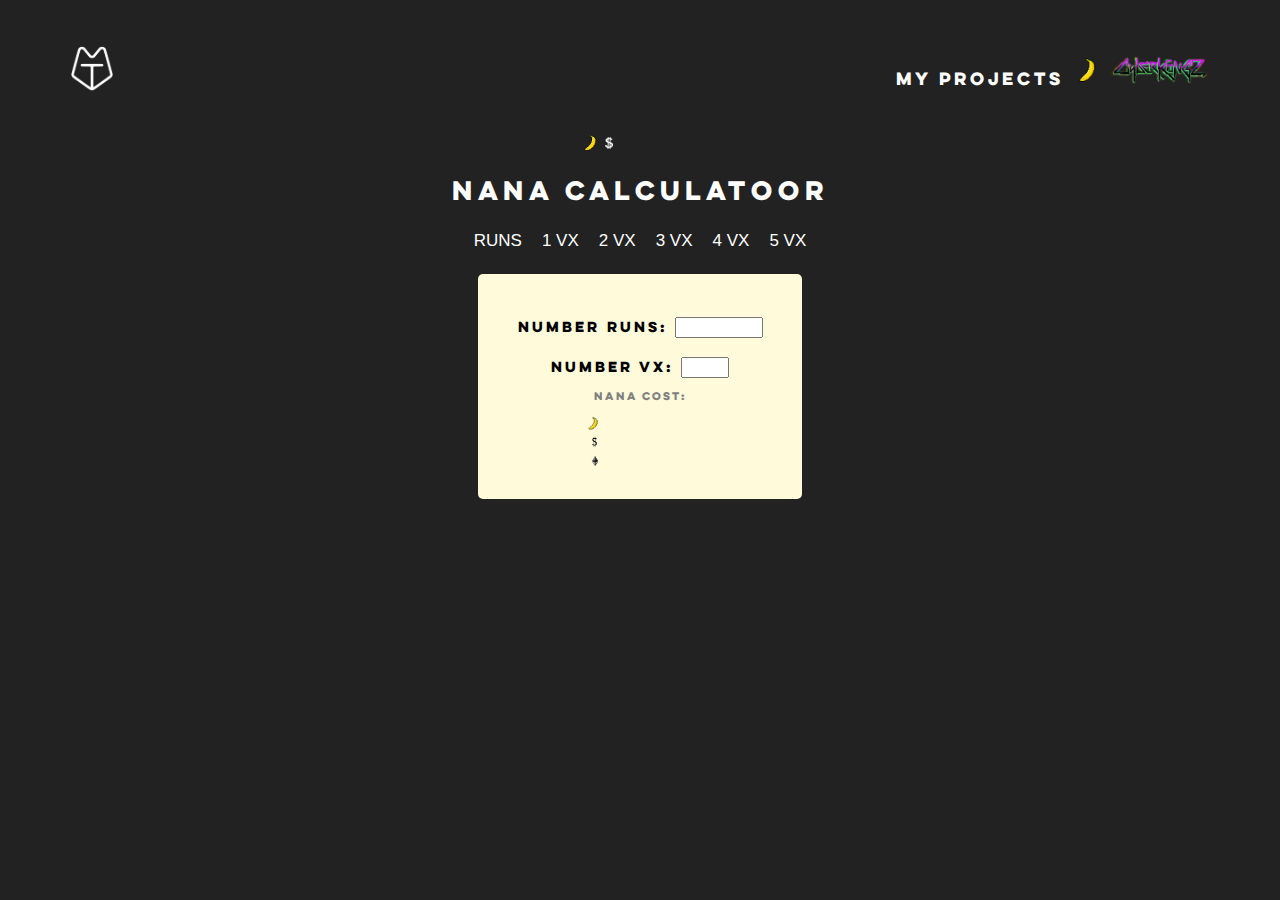
==== index.html @ 8591672b "added myprojects to navbar." ====
<!DOCTYPE html>
<html>

    <head>
        <meta charset="UTF-8">
        <meta http-equiv="X-UA-Compatible" content="IE=edge">
        <meta name="viewport" content="width=device-width, initial-scale=1.0">
        <title>Nana Calc</title>
        <link rel="icon" type="image/icon type" href="calc-images/mt-logo-blk.png">
        <link rel="stylesheet" type="text/css" href="nana-calc.css">
        <script src="script.js" defer></script>
    </head>

    <body class="nanaBody" onload="nanaPrice()">

        <nav class="navbar">
            <a href="http://www.mytxns.com" target="_blank"><img class="navLogo" src="calc-images/mt-logo-white.png" alt="MyTxns"></a>
            <a href="#" class="toggle-button">
                <span class="bar"></span>
                <span class="bar"></span>
                <span class="bar"></span>
            </a>
            <div class="navbar-links">
                <a class="navProjLink" href="http://www.mytxns.com" target="_blank">My Projects</a>
                <a href="https://www.cyberkongz.com/banana" target="_blank"><img class="nanaLogo" src="calc-images/animeBanana.gif" alt="Cyberkongz Banana"></a>
                <a href="https://www.cyberkongz.com/jungle-adventure" target="_blank"><img class="ckLogo" src="calc-images/cklogo.png" alt="Cyberkongz"></a>
            </div>
        </nav>
        <br><br>
        <br><br><br> 

        <div class="priceDiv">
        <img class="nanaPriceLogo" src="calc-images/ck-nana.png" alt="banana">
        <!-- <p class="dollarSymbolWhite">$</p> -->
        <img class="dollarSymbolWhite" src="calc-images/dollar_symbol_white.png" alt="usd">
        <input class="nanaPriceField" type="number" name="banana_price" id="banana_price" readonly="readonly" />
        </div>

        <h2 style="text-align: center;">NANA CALCULATOOR</h2>

    <div class="tabsDiv">
        <button class="tablink" onclick="openPage('pg0runs', this)" id="defaultOpen">RUNS</button>
        <button class="tablink" onclick="openPage('pg1vx', this)">1 VX</button>
        <button class="tablink" onclick="openPage('pg2vx', this)">2 VX</button>
        <button class="tablink" onclick="openPage('pg3vx', this)">3 VX</button>
        <button class="tablink" onclick="openPage('pg4vx', this)">4 VX</button>
        <button class="tablink" onclick="openPage('pg5vx', this)">5 VX</button>
    </div>

    <!-- Cost By Runs pg -->
<div id="pg0runs" class="tabcontent">
    <fieldset class="field_one">
        <form>
            <div class="one_lvl1">
                <label for="byRunNum">Number Runs:</label>
            <input onchange="ByRuns()" type="number" id="byRunNum" name="byRun" min="1" max="999999">
            </div>
            <br>
            <div class="one_lvl2">
                <label for="byRunVx">Number VX:</label>
                <input onchange="ByRuns()" type="number" id="byRunVx" name="byRun" min="1" max="5">
            </div>
                <p>Nana Cost: </p>

                <img class="nanaByRunCost" src="calc-images/ck-nana.png" alt="banana">
                <input class="priceField" type="number" name="byRun_nana_price" id="byRun_nana_price" readonly="readonly" />
                <br>
                <img class="usdLogo" src="calc-images/usd_logo.png" alt="usd">
                <input class="priceField" type="number" name="usd_price" id="byRun_usd_price" readonly="readonly" />
                <br>
                <img class="ethLogo" src="calc-images/eth_logo.png" alt="eth">
                <input class="priceField" type="number" name="eth_price" id="byRun_eth_price" readonly="readonly" />
                <br><br>
            </div>
        </form>
    </fieldset>
</div>
   
   <!-- 1 VX pg -->
    <div id="pg1vx" class="tabcontent">
        <fieldset class="field_one">
            <form>
                <div class="one_lvl1">
                    <label for="one_lvl_1">CURRENT LVL:</label>
                        <select onchange="singleVx()" type="number" id="one_lvl_1" name="one_lvl" min="1" max="19" required>
                            <option label="1" value="1"></option>
                            <option label="2" value="2"></option>
                            <option label="3" value="3"></option>
                            <option label="4" value="4"></option>
                            <option label="5" value="5"></option>
                            <option label="6" value="6"></option>
                            <option label="7" value="7"></option>
                            <option label="8" value="8"></option>
                            <option label="9" value="9"></option>
                            <option label="10" value="10"></option>
                            <option label="11" value="11"></option>
                            <option label="12" value="12"></option>
                            <option label="13" value="13"></option>
                            <option label="14" value="14"></option>
                            <option label="15" value="15"></option>
                            <option label="16" value="16"></option>
                            <option label="17" value="17"></option>
                            <option label="18" value="18"></option>
                            <option label="19" value="19"></option>
                        </select>
                </div>
                <br>
                <div class="one_lvl2">
                    <label for="one_lvl_2">NEXT LVL:</label>
                        <select onchange="singleVx()" type="number" id="one_lvl_2" name="one_lvl" min="2" max="20" required>
                            <option label="2" value="2"></option>
                            <option label="3" value="3"></option>
                            <option label="4" value="4"></option>
                            <option label="5" value="5"></option>
                            <option label="6" value="6"></option>
                            <option label="7" value="7"></option>
                            <option label="8" value="8"></option>
                            <option label="9" value="9"></option>
                            <option label="10" value="10"></option>
                            <option label="11" value="11"></option>
                            <option label="12" value="12"></option>
                            <option label="13" value="13"></option>
                            <option label="14" value="14"></option>
                            <option label="15" value="15"></option>
                            <option label="16" value="16"></option>
                            <option label="17" value="17"></option>
                            <option label="18" value="18"></option>
                            <option label="19" value="19"></option>
                            <option label="20" value="20"></option>
                        </select>
                </div>
                
                <div class="totalsDiv">
                    <p>ttl req to lvl up:</p>
                    RUNS: <input class="resultField1" type="number" name="single_ttl_runs" id="single_ttl_runs" readonly="readonly"/>
                    <br><br>
                    NANAS: <input class="resultField2" type="number" name="single_ttl_nanas" id="single_ttl_nanas" readonly="readonly"/>
                    <br><br>
                    KONGIUM: <input class="resultField3" type="number" name="single_ttl_kg" id="single_ttl_kg" readonly="readonly"/>
                    <br><br>
                    <p>Nana Cost: </p>
                    <img class="usdLogo" src="calc-images/usd_logo.png" alt="usd">
                    <input class="priceField" type="number" name="usd_price" id="single_usd_price" readonly="readonly" />
                    
                    <img class="ethLogo" src="calc-images/eth_logo.png" alt="eth">
                    <input class="priceField" type="number" name="eth_price" id="single_eth_price" readonly="readonly" />
                    <br><br>
                    <p>Collected from Runs: </p>
                    AVG KG: <input class="resultField4" type="number" name="single_kg_collect" id="single_kg_collect" readonly="readonly" />
                </div>
            </form>
        </fieldset>
        </div>

        <!-- 2 VX page -->
        <div id="pg2vx" class="tabcontent">
            <fieldset class="field_two">
                <form>
                    <div class="two_vx1">
                        <label for="two_1lvl1">VX 1:</label>
                        <select class="teamSelect" onchange="twoVx()" type="number" id="two_1lvl1" name="two_lvl" min="1" max="19" required>
                            <option label="1" value="1"></option>
                            <option label="2" value="2"></option>
                            <option label="3" value="3"></option>
                            <option label="4" value="4"></option>
                            <option label="5" value="5"></option>
                            <option label="6" value="6"></option>
                            <option label="7" value="7"></option>
                            <option label="8" value="8"></option>
                            <option label="9" value="9"></option>
                            <option label="10" value="10"></option>
                            <option label="11" value="11"></option>
                            <option label="12" value="12"></option>
                            <option label="13" value="13"></option>
                            <option label="14" value="14"></option>
                            <option label="15" value="15"></option>
                            <option label="16" value="16"></option>
                            <option label="17" value="17"></option>
                            <option label="18" value="18"></option>
                            <option label="19" value="19"></option>
                            <option label="20" value="20"></option>
                        </select>
                        <select class="teamSelect" onchange="twoVx()" type="number" id="two_1lvl2" name="two_lvl" min="2" max="20" required>
                            <option label="1" value="1"></option>
                            <option label="2" value="2"></option>
                            <option label="3" value="3"></option>
                            <option label="4" value="4"></option>
                            <option label="5" value="5"></option>
                            <option label="6" value="6"></option>
                            <option label="7" value="7"></option>
                            <option label="8" value="8"></option>
                            <option label="9" value="9"></option>
                            <option label="10" value="10"></option>
                            <option label="11" value="11"></option>
                            <option label="12" value="12"></option>
                            <option label="13" value="13"></option>
                            <option label="14" value="14"></option>
                            <option label="15" value="15"></option>
                            <option label="16" value="16"></option>
                            <option label="17" value="17"></option>
                            <option label="18" value="18"></option>
                            <option label="19" value="19"></option>
                            <option label="20" value="20"></option>
                        </select>
                    </div>
                    <div class="two_vx2">
                        <label for="two_2lvl1">VX 2:</label>
                        <select class="teamSelect" onchange="twoVx()" type="number" id="two_2lvl1" name="two_lvl" min="1" max="20" required>
                            <option label="1" value="1"></option>
                            <option label="2" value="2"></option>
                            <option label="3" value="3"></option>
                            <option label="4" value="4"></option>
                            <option label="5" value="5"></option>
                            <option label="6" value="6"></option>
                            <option label="7" value="7"></option>
                            <option label="8" value="8"></option>
                            <option label="9" value="9"></option>
                            <option label="10" value="10"></option>
                            <option label="11" value="11"></option>
                            <option label="12" value="12"></option>
                            <option label="13" value="13"></option>
                            <option label="14" value="14"></option>
                            <option label="15" value="15"></option>
                            <option label="16" value="16"></option>
                            <option label="17" value="17"></option>
                            <option label="18" value="18"></option>
                            <option label="19" value="19"></option>
                            <option label="20" value="20"></option>
                        </select>
                        <select class="teamSelect" onchange="twoVx()" type="number" id="two_2lvl2" name="two_lvl" min="1" max="20" required>
                            <option label="1" value="1"></option>
                            <option label="2" value="2"></option>
                            <option label="3" value="3"></option>
                            <option label="4" value="4"></option>
                            <option label="5" value="5"></option>
                            <option label="6" value="6"></option>
                            <option label="7" value="7"></option>
                            <option label="8" value="8"></option>
                            <option label="9" value="9"></option>
                            <option label="10" value="10"></option>
                            <option label="11" value="11"></option>
                            <option label="12" value="12"></option>
                            <option label="13" value="13"></option>
                            <option label="14" value="14"></option>
                            <option label="15" value="15"></option>
                            <option label="16" value="16"></option>
                            <option label="17" value="17"></option>
                            <option label="18" value="18"></option>
                            <option label="19" value="19"></option>
                            <option label="20" value="20"></option>
                        </select>
                    </div>
                    <br>
                    <div class="totalsDiv">
                        <p>ttl req to lvl up:</p>
                        RUNS: <input class="resultField1" type="number" name="two_ttl_runs" id="two_ttl_runs" readonly="readonly" />
                        <br><br>
                        NANAS: <input class="resultField2" type="number" name="two_ttl_nanas" id="two_ttl_nanas" readonly="readonly" />
                        <br><br>
                        KONGIUM: <input class="resultField3" type="number" name="two_ttl_kg" id="two_ttl_kg" readonly="readonly" />
                        <br><br>
                        <p>Nana Cost: </p>
                        <img class="usdLogo" src="calc-images/usd_logo.png" alt="usd">
                        <input class="priceField" type="number" name="two_usd_price" id="two_usd_price" readonly="readonly" />
                        <img class="ethLogo" src="calc-images/eth_logo.png" alt="eth">
                        <input class="priceField" type="number" name="two_eth_price" id="two_eth_price" readonly="readonly" />
                        <br><br>
                        <p>Collected from Runs: </p>
                        AVG KG: <input class="resultField4" type="number" name="two_kg_collect" id="two_kg_collect" readonly="readonly" />
                    </div>
                </form>
            </fieldset>
        </div>

        <!-- 3 VX page -->
        <div id="pg3vx" class="tabcontent">
            <fieldset class="field_three">
                <form>
                    <div class="three_vx1">
                        <label for="three_1lvl1">VX 1:</label>
                        <select class="teamSelect" onchange="threeVx()" type="number" id="three_1lvl1" name="three_lvl" min="1" max="20" required>
                            <option label="1" value="1"></option>
                            <option label="2" value="2"></option>
                            <option label="3" value="3"></option>
                            <option label="4" value="4"></option>
                            <option label="5" value="5"></option>
                            <option label="6" value="6"></option>
                            <option label="7" value="7"></option>
                            <option label="8" value="8"></option>
                            <option label="9" value="9"></option>
                            <option label="10" value="10"></option>
                            <option label="11" value="11"></option>
                            <option label="12" value="12"></option>
                            <option label="13" value="13"></option>
                            <option label="14" value="14"></option>
                            <option label="15" value="15"></option>
                            <option label="16" value="16"></option>
                            <option label="17" value="17"></option>
                            <option label="18" value="18"></option>
                            <option label="19" value="19"></option>
                            <option label="20" value="20"></option>
                        </select>
                        <select class="teamSelect" onchange="threeVx()" type="number" id="three_1lvl2" name="three_lvl" min="1" max="20" required>
                            <option label="1" value="1"></option>
                            <option label="2" value="2"></option>
                            <option label="3" value="3"></option>
                            <option label="4" value="4"></option>
                            <option label="5" value="5"></option>
                            <option label="6" value="6"></option>
                            <option label="7" value="7"></option>
                            <option label="8" value="8"></option>
                            <option label="9" value="9"></option>
                            <option label="10" value="10"></option>
                            <option label="11" value="11"></option>
                            <option label="12" value="12"></option>
                            <option label="13" value="13"></option>
                            <option label="14" value="14"></option>
                            <option label="15" value="15"></option>
                            <option label="16" value="16"></option>
                            <option label="17" value="17"></option>
                            <option label="18" value="18"></option>
                            <option label="19" value="19"></option>
                            <option label="20" value="20"></option>
                        </select>
                    </div>
                    <div class="three_vx2">
                        <label for="three_2lvl1">VX 2:</label>
                        <select class="teamSelect" onchange="threeVx()" type="number" id="three_2lvl1" name="three_lvl" min="1" max="20" required>
                            <option label="1" value="1"></option>
                            <option label="2" value="2"></option>
                            <option label="3" value="3"></option>
                            <option label="4" value="4"></option>
                            <option label="5" value="5"></option>
                            <option label="6" value="6"></option>
                            <option label="7" value="7"></option>
                            <option label="8" value="8"></option>
                            <option label="9" value="9"></option>
                            <option label="10" value="10"></option>
                            <option label="11" value="11"></option>
                            <option label="12" value="12"></option>
                            <option label="13" value="13"></option>
                            <option label="14" value="14"></option>
                            <option label="15" value="15"></option>
                            <option label="16" value="16"></option>
                            <option label="17" value="17"></option>
                            <option label="18" value="18"></option>
                            <option label="19" value="19"></option>
                            <option label="20" value="20"></option>
                        </select>
                        <select class="teamSelect" onchange="threeVx()" type="number" id="three_2lvl2" name="three_lvl" min="1" max="20" required>
                            <option label="1" value="1"></option>
                            <option label="2" value="2"></option>
                            <option label="3" value="3"></option>
                            <option label="4" value="4"></option>
                            <option label="5" value="5"></option>
                            <option label="6" value="6"></option>
                            <option label="7" value="7"></option>
                            <option label="8" value="8"></option>
                            <option label="9" value="9"></option>
                            <option label="10" value="10"></option>
                            <option label="11" value="11"></option>
                            <option label="12" value="12"></option>
                            <option label="13" value="13"></option>
                            <option label="14" value="14"></option>
                            <option label="15" value="15"></option>
                            <option label="16" value="16"></option>
                            <option label="17" value="17"></option>
                            <option label="18" value="18"></option>
                            <option label="19" value="19"></option>
                            <option label="20" value="20"></option>
                        </select>
                    </div>
                    <div class="three_vx3">
                        <label for="three_3lvl1">VX 3:</label>
                        <select class="teamSelect" onchange="threeVx()" type="number" id="three_3lvl1" name="three_lvl" min="1" max="20" required>
                            <option label="1" value="1"></option>
                            <option label="2" value="2"></option>
                            <option label="3" value="3"></option>
                            <option label="4" value="4"></option>
                            <option label="5" value="5"></option>
                            <option label="6" value="6"></option>
                            <option label="7" value="7"></option>
                            <option label="8" value="8"></option>
                            <option label="9" value="9"></option>
                            <option label="10" value="10"></option>
                            <option label="11" value="11"></option>
                            <option label="12" value="12"></option>
                            <option label="13" value="13"></option>
                            <option label="14" value="14"></option>
                            <option label="15" value="15"></option>
                            <option label="16" value="16"></option>
                            <option label="17" value="17"></option>
                            <option label="18" value="18"></option>
                            <option label="19" value="19"></option>
                            <option label="20" value="20"></option>
                        </select>
                        <select class="teamSelect" onchange="threeVx()" type="number" id="three_3lvl2" name="three_lvl" min="1" max="20" required>
                            <option label="1" value="1"></option>
                            <option label="2" value="2"></option>
                            <option label="3" value="3"></option>
                            <option label="4" value="4"></option>
                            <option label="5" value="5"></option>
                            <option label="6" value="6"></option>
                            <option label="7" value="7"></option>
                            <option label="8" value="8"></option>
                            <option label="9" value="9"></option>
                            <option label="10" value="10"></option>
                            <option label="11" value="11"></option>
                            <option label="12" value="12"></option>
                            <option label="13" value="13"></option>
                            <option label="14" value="14"></option>
                            <option label="15" value="15"></option>
                            <option label="16" value="16"></option>
                            <option label="17" value="17"></option>
                            <option label="18" value="18"></option>
                            <option label="19" value="19"></option>
                            <option label="20" value="20"></option>
                        </select>
                    </div>
                    <div class="totalsDiv">
                        <p>ttl req to lvl up:</p>
                        RUNS: <input class="resultField1" type="number" name="three_ttl_runs" id="three_ttl_runs" readonly="readonly" />
                        <br><br>
                        NANAS: <input class="resultField2" type="number" name="three_ttl_nanas" id="three_ttl_nanas" readonly="readonly" />
                        <br><br>
                        KONGIUM: <input class="resultField3" type="number" name="three_ttl_kg" id="three_ttl_kg" readonly="readonly" />
                        <br><br>
                        <p>Nana Cost: </p>
                        <img class="usdLogo" src="calc-images/usd_logo.png" alt="usd">
                        <input class="priceField" type="number" name="three_usd_price" id="three_usd_price" readonly="readonly" />
                        <img class="ethLogo" src="calc-images/eth_logo.png" alt="eth">
                        <input class="priceField" type="number" name="three_eth_price" id="three_eth_price" readonly="readonly" />
                        <br><br>
                        <p>Collected from Runs: </p>
                        AVG KG: <input class="resultField4" type="number" name="three_kg_collect" id="three_kg_collect" readonly="readonly" />
                    </div>
                </form>
            </fieldset>
        </div>

        <!-- 4 VX page -->
        <div id="pg4vx" class="tabcontent">
            <fieldset class="field_four">
                <form>
                    <div class="four_vx12">
                        <label for="four_1lvl1">VX 1:</label>
                        <select class="teamSelect" onchange="fourVx()" type="number" id="four_1lvl1" name="four_lvl" min="1" max="19" required>
                            <option label="1" value="1"></option>
                            <option label="2" value="2"></option>
                            <option label="3" value="3"></option>
                            <option label="4" value="4"></option>
                            <option label="5" value="5"></option>
                            <option label="6" value="6"></option>
                            <option label="7" value="7"></option>
                            <option label="8" value="8"></option>
                            <option label="9" value="9"></option>
                            <option label="10" value="10"></option>
                            <option label="11" value="11"></option>
                            <option label="12" value="12"></option>
                            <option label="13" value="13"></option>
                            <option label="14" value="14"></option>
                            <option label="15" value="15"></option>
                            <option label="16" value="16"></option>
                            <option label="17" value="17"></option>
                            <option label="18" value="18"></option>
                            <option label="19" value="19"></option>
                            <option label="20" value="20"></option>
                        </select>
                        <select class="teamSelect" onchange="fourVx()" type="number" id="four_1lvl2" name="four_lvl" min="2" max="20" required>
                            <option label="1" value="1"></option>
                            <option label="2" value="2"></option>
                            <option label="3" value="3"></option>
                            <option label="4" value="4"></option>
                            <option label="5" value="5"></option>
                            <option label="6" value="6"></option>
                            <option label="7" value="7"></option>
                            <option label="8" value="8"></option>
                            <option label="9" value="9"></option>
                            <option label="10" value="10"></option>
                            <option label="11" value="11"></option>
                            <option label="12" value="12"></option>
                            <option label="13" value="13"></option>
                            <option label="14" value="14"></option>
                            <option label="15" value="15"></option>
                            <option label="16" value="16"></option>
                            <option label="17" value="17"></option>
                            <option label="18" value="18"></option>
                            <option label="19" value="19"></option>
                            <option label="20" value="20"></option>
                        </select>
                        <label for="four_2lvl1">VX 2:</label>
                        <select class="teamSelect" onchange="fourVx()" type="number" id="four_2lvl1" name="four_lvl" min="1" max="19" required>
                            <option label="1" value="1"></option>
                            <option label="2" value="2"></option>
                            <option label="3" value="3"></option>
                            <option label="4" value="4"></option>
                            <option label="5" value="5"></option>
                            <option label="6" value="6"></option>
                            <option label="7" value="7"></option>
                            <option label="8" value="8"></option>
                            <option label="9" value="9"></option>
                            <option label="10" value="10"></option>
                            <option label="11" value="11"></option>
                            <option label="12" value="12"></option>
                            <option label="13" value="13"></option>
                            <option label="14" value="14"></option>
                            <option label="15" value="15"></option>
                            <option label="16" value="16"></option>
                            <option label="17" value="17"></option>
                            <option label="18" value="18"></option>
                            <option label="19" value="19"></option>
                            <option label="20" value="20"></option>
                        </select>
                        <select class="teamSelect" onchange="fourVx()" type="number" id="four_2lvl2" name="four_lvl" min="2" max="20" required>
                            <option label="1" value="1"></option>
                            <option label="2" value="2"></option>
                            <option label="3" value="3"></option>
                            <option label="4" value="4"></option>
                            <option label="5" value="5"></option>
                            <option label="6" value="6"></option>
                            <option label="7" value="7"></option>
                            <option label="8" value="8"></option>
                            <option label="9" value="9"></option>
                            <option label="10" value="10"></option>
                            <option label="11" value="11"></option>
                            <option label="12" value="12"></option>
                            <option label="13" value="13"></option>
                            <option label="14" value="14"></option>
                            <option label="15" value="15"></option>
                            <option label="16" value="16"></option>
                            <option label="17" value="17"></option>
                            <option label="18" value="18"></option>
                            <option label="19" value="19"></option>
                            <option label="20" value="20"></option>
                        </select>
                    </div>
                    <br>
                    <div class="four_vx34">
                        <label for="four_3lvl1">VX 3:</label>
                        <select class="teamSelect" onchange="fourVx()" type="number" id="four_3lvl1" name="four_lvl" min="1" max="19" required>
                            <option label="1" value="1"></option>
                            <option label="2" value="2"></option>
                            <option label="3" value="3"></option>
                            <option label="4" value="4"></option>
                            <option label="5" value="5"></option>
                            <option label="6" value="6"></option>
                            <option label="7" value="7"></option>
                            <option label="8" value="8"></option>
                            <option label="9" value="9"></option>
                            <option label="10" value="10"></option>
                            <option label="11" value="11"></option>
                            <option label="12" value="12"></option>
                            <option label="13" value="13"></option>
                            <option label="14" value="14"></option>
                            <option label="15" value="15"></option>
                            <option label="16" value="16"></option>
                            <option label="17" value="17"></option>
                            <option label="18" value="18"></option>
                            <option label="19" value="19"></option>
                            <option label="20" value="20"></option>
                        </select>
                        <select class="teamSelect" onchange="fourVx()" type="number" id="four_3lvl2" name="four_lvl" min="2" max="20" required>
                            <option label="1" value="1"></option>
                            <option label="2" value="2"></option>
                            <option label="3" value="3"></option>
                            <option label="4" value="4"></option>
                            <option label="5" value="5"></option>
                            <option label="6" value="6"></option>
                            <option label="7" value="7"></option>
                            <option label="8" value="8"></option>
                            <option label="9" value="9"></option>
                            <option label="10" value="10"></option>
                            <option label="11" value="11"></option>
                            <option label="12" value="12"></option>
                            <option label="13" value="13"></option>
                            <option label="14" value="14"></option>
                            <option label="15" value="15"></option>
                            <option label="16" value="16"></option>
                            <option label="17" value="17"></option>
                            <option label="18" value="18"></option>
                            <option label="19" value="19"></option>
                            <option label="20" value="20"></option>
                        </select>
                        <label for="four_4lvl1">VX 4:</label>
                        <select class="teamSelect" onchange="fourVx()" type="number" id="four_4lvl1" name="four_lvl" min="1" max="19" required>
                            <option label="1" value="1"></option>
                            <option label="2" value="2"></option>
                            <option label="3" value="3"></option>
                            <option label="4" value="4"></option>
                            <option label="5" value="5"></option>
                            <option label="6" value="6"></option>
                            <option label="7" value="7"></option>
                            <option label="8" value="8"></option>
                            <option label="9" value="9"></option>
                            <option label="10" value="10"></option>
                            <option label="11" value="11"></option>
                            <option label="12" value="12"></option>
                            <option label="13" value="13"></option>
                            <option label="14" value="14"></option>
                            <option label="15" value="15"></option>
                            <option label="16" value="16"></option>
                            <option label="17" value="17"></option>
                            <option label="18" value="18"></option>
                            <option label="19" value="19"></option>
                            <option label="20" value="20"></option>
                        </select>
                        <select class="teamSelect" onchange="fourVx()" type="number" id="four_4lvl2" name="four_lvl" min="2" max="20" required>
                            <option label="1" value="1"></option>
                            <option label="2" value="2"></option>
                            <option label="3" value="3"></option>
                            <option label="4" value="4"></option>
                            <option label="5" value="5"></option>
                            <option label="6" value="6"></option>
                            <option label="7" value="7"></option>
                            <option label="8" value="8"></option>
                            <option label="9" value="9"></option>
                            <option label="10" value="10"></option>
                            <option label="11" value="11"></option>
                            <option label="12" value="12"></option>
                            <option label="13" value="13"></option>
                            <option label="14" value="14"></option>
                            <option label="15" value="15"></option>
                            <option label="16" value="16"></option>
                            <option label="17" value="17"></option>
                            <option label="18" value="18"></option>
                            <option label="19" value="19"></option>
                            <option label="20" value="20"></option>
                        </select>
                    </div>
                    <div class="totalsDiv">
                        <p>ttl req to lvl up:</p>
                        RUNS: <input class="resultField1" type="number" name="four_ttl_runs" id="four_ttl_runs" readonly="readonly" />
                        <br><br>
                        NANAS: <input class="resultField2" type="number" name="four_ttl_nanas" id="four_ttl_nanas" readonly="readonly" />
                        <br><br>
                        KONGIUM: <input class="resultField3" type="number" name="four_ttl_kg" id="four_ttl_kg" readonly="readonly" />
                        <br><br>
                        <p>Nana Cost: </p>
                        <img class="usdLogo" src="calc-images/usd_logo.png" alt="usd">
                        <input class="priceField" type="number" name="four_usd_price" id="four_usd_price" readonly="readonly" />
                        <img class="ethLogo" src="calc-images/eth_logo.png" alt="eth">
                        <input class="priceField" type="number" name="four_eth_price" id="four_eth_price" readonly="readonly" />
                        <br><br>
                        <p>Collected from Runs: </p>
                        AVG KG: <input class="resultField4" type="number" name="four_kg_collect" id="four_kg_collect" readonly="readonly" />
                    </div>
                </form>
            </fieldset>
        </div>

        <!-- 5 VX page -->
        <div id="pg5vx" class="tabcontent">
            <fieldset class="field_five">
                <form>
                    <div class="five_vx12">
                        <label for="five_1lvl1">VX 1:</label>
                        <select class="teamSelect" onchange="fiveVx()" type="number" id="five_1lvl1" name="five_lvl" min="1" max="19" required>
                            <option label="1" value="1"></option>
                            <option label="2" value="2"></option>
                            <option label="3" value="3"></option>
                            <option label="4" value="4"></option>
                            <option label="5" value="5"></option>
                            <option label="6" value="6"></option>
                            <option label="7" value="7"></option>
                            <option label="8" value="8"></option>
                            <option label="9" value="9"></option>
                            <option label="10" value="10"></option>
                            <option label="11" value="11"></option>
                            <option label="12" value="12"></option>
                            <option label="13" value="13"></option>
                            <option label="14" value="14"></option>
                            <option label="15" value="15"></option>
                            <option label="16" value="16"></option>
                            <option label="17" value="17"></option>
                            <option label="18" value="18"></option>
                            <option label="19" value="19"></option>
                            <option label="20" value="20"></option>
                        </select>
                        <select class="teamSelect" onchange="fiveVx()" type="number" id="five_1lvl2" name="five_lvl" min="2" max="20" required>
                            <option label="1" value="1"></option>
                            <option label="2" value="2"></option>
                            <option label="3" value="3"></option>
                            <option label="4" value="4"></option>
                            <option label="5" value="5"></option>
                            <option label="6" value="6"></option>
                            <option label="7" value="7"></option>
                            <option label="8" value="8"></option>
                            <option label="9" value="9"></option>
                            <option label="10" value="10"></option>
                            <option label="11" value="11"></option>
                            <option label="12" value="12"></option>
                            <option label="13" value="13"></option>
                            <option label="14" value="14"></option>
                            <option label="15" value="15"></option>
                            <option label="16" value="16"></option>
                            <option label="17" value="17"></option>
                            <option label="18" value="18"></option>
                            <option label="19" value="19"></option>
                            <option label="20" value="20"></option>
                        </select>
                        <label for="five_2lvl1">VX 2:</label>
                        <select class="teamSelect" onchange="fiveVx()" type="number" id="five_2lvl1" name="five_lvl" min="1" max="19" required>
                            <option label="1" value="1"></option>
                            <option label="2" value="2"></option>
                            <option label="3" value="3"></option>
                            <option label="4" value="4"></option>
                            <option label="5" value="5"></option>
                            <option label="6" value="6"></option>
                            <option label="7" value="7"></option>
                            <option label="8" value="8"></option>
                            <option label="9" value="9"></option>
                            <option label="10" value="10"></option>
                            <option label="11" value="11"></option>
                            <option label="12" value="12"></option>
                            <option label="13" value="13"></option>
                            <option label="14" value="14"></option>
                            <option label="15" value="15"></option>
                            <option label="16" value="16"></option>
                            <option label="17" value="17"></option>
                            <option label="18" value="18"></option>
                            <option label="19" value="19"></option>
                            <option label="20" value="20"></option>
                        </select>
                        <select class="teamSelect" onchange="fiveVx()" type="number" id="five_2lvl2" name="five_lvl" min="2" max="20" required>
                            <option label="1" value="1"></option>
                            <option label="2" value="2"></option>
                            <option label="3" value="3"></option>
                            <option label="4" value="4"></option>
                            <option label="5" value="5"></option>
                            <option label="6" value="6"></option>
                            <option label="7" value="7"></option>
                            <option label="8" value="8"></option>
                            <option label="9" value="9"></option>
                            <option label="10" value="10"></option>
                            <option label="11" value="11"></option>
                            <option label="12" value="12"></option>
                            <option label="13" value="13"></option>
                            <option label="14" value="14"></option>
                            <option label="15" value="15"></option>
                            <option label="16" value="16"></option>
                            <option label="17" value="17"></option>
                            <option label="18" value="18"></option>
                            <option label="19" value="19"></option>
                            <option label="20" value="20"></option>
                        </select>
                    </div>
                    <br>
                    <div class="five_vx34">
                        <label for="five_3lvl1">VX 3:</label>
                        <select class="teamSelect" onchange="fiveVx()" type="number" id="five_3lvl1" name="five_lvl" min="1" max="19" required>
                            <option label="1" value="1"></option>
                            <option label="2" value="2"></option>
                            <option label="3" value="3"></option>
                            <option label="4" value="4"></option>
                            <option label="5" value="5"></option>
                            <option label="6" value="6"></option>
                            <option label="7" value="7"></option>
                            <option label="8" value="8"></option>
                            <option label="9" value="9"></option>
                            <option label="10" value="10"></option>
                            <option label="11" value="11"></option>
                            <option label="12" value="12"></option>
                            <option label="13" value="13"></option>
                            <option label="14" value="14"></option>
                            <option label="15" value="15"></option>
                            <option label="16" value="16"></option>
                            <option label="17" value="17"></option>
                            <option label="18" value="18"></option>
                            <option label="19" value="19"></option>
                            <option label="20" value="20"></option>
                        </select>
                        <select class="teamSelect" onchange="fiveVx()" type="number" id="five_3lvl2" name="five_lvl" min="2" max="20" required>
                            <option label="1" value="1"></option>
                            <option label="2" value="2"></option>
                            <option label="3" value="3"></option>
                            <option label="4" value="4"></option>
                            <option label="5" value="5"></option>
                            <option label="6" value="6"></option>
                            <option label="7" value="7"></option>
                            <option label="8" value="8"></option>
                            <option label="9" value="9"></option>
                            <option label="10" value="10"></option>
                            <option label="11" value="11"></option>
                            <option label="12" value="12"></option>
                            <option label="13" value="13"></option>
                            <option label="14" value="14"></option>
                            <option label="15" value="15"></option>
                            <option label="16" value="16"></option>
                            <option label="17" value="17"></option>
                            <option label="18" value="18"></option>
                            <option label="19" value="19"></option>
                            <option label="20" value="20"></option>
                        </select>
                        <label for="five_4lvl1">VX 4:</label>
                        <select class="teamSelect" onchange="fiveVx()" type="number" id="five_4lvl1" name="five_lvl" min="1" max="19" required>
                            <option label="1" value="1"></option>
                            <option label="2" value="2"></option>
                            <option label="3" value="3"></option>
                            <option label="4" value="4"></option>
                            <option label="5" value="5"></option>
                            <option label="6" value="6"></option>
                            <option label="7" value="7"></option>
                            <option label="8" value="8"></option>
                            <option label="9" value="9"></option>
                            <option label="10" value="10"></option>
                            <option label="11" value="11"></option>
                            <option label="12" value="12"></option>
                            <option label="13" value="13"></option>
                            <option label="14" value="14"></option>
                            <option label="15" value="15"></option>
                            <option label="16" value="16"></option>
                            <option label="17" value="17"></option>
                            <option label="18" value="18"></option>
                            <option label="19" value="19"></option>
                            <option label="20" value="20"></option>
                        </select>
                        <select class="teamSelect" onchange="fiveVx()" type="number" id="five_4lvl2" name="five_lvl" min="2" max="20" required>
                            <option label="1" value="1"></option>
                            <option label="2" value="2"></option>
                            <option label="3" value="3"></option>
                            <option label="4" value="4"></option>
                            <option label="5" value="5"></option>
                            <option label="6" value="6"></option>
                            <option label="7" value="7"></option>
                            <option label="8" value="8"></option>
                            <option label="9" value="9"></option>
                            <option label="10" value="10"></option>
                            <option label="11" value="11"></option>
                            <option label="12" value="12"></option>
                            <option label="13" value="13"></option>
                            <option label="14" value="14"></option>
                            <option label="15" value="15"></option>
                            <option label="16" value="16"></option>
                            <option label="17" value="17"></option>
                            <option label="18" value="18"></option>
                            <option label="19" value="19"></option>
                            <option label="20" value="20"></option>
                        </select>
                    </div>
                    <div class="five_vx5">
                        <label for="five_5lvl1">VX 5:</label>
                        <select class="teamSelect" onchange="fiveVx()" type="number" id="five_5lvl1" name="five_lvl" min="1" max="19" required>
                            <option label="1" value="1"></option>
                            <option label="2" value="2"></option>
                            <option label="3" value="3"></option>
                            <option label="4" value="4"></option>
                            <option label="5" value="5"></option>
                            <option label="6" value="6"></option>
                            <option label="7" value="7"></option>
                            <option label="8" value="8"></option>
                            <option label="9" value="9"></option>
                            <option label="10" value="10"></option>
                            <option label="11" value="11"></option>
                            <option label="12" value="12"></option>
                            <option label="13" value="13"></option>
                            <option label="14" value="14"></option>
                            <option label="15" value="15"></option>
                            <option label="16" value="16"></option>
                            <option label="17" value="17"></option>
                            <option label="18" value="18"></option>
                            <option label="19" value="19"></option>
                            <option label="20" value="20"></option>
                        </select>
                        <select class="teamSelect" onchange="fiveVx()" type="number" id="five_5lvl2" name="five_lvl" min="2" max="20" required>
                            <option label="1" value="1"></option>
                            <option label="2" value="2"></option>
                            <option label="3" value="3"></option>
                            <option label="4" value="4"></option>
                            <option label="5" value="5"></option>
                            <option label="6" value="6"></option>
                            <option label="7" value="7"></option>
                            <option label="8" value="8"></option>
                            <option label="9" value="9"></option>
                            <option label="10" value="10"></option>
                            <option label="11" value="11"></option>
                            <option label="12" value="12"></option>
                            <option label="13" value="13"></option>
                            <option label="14" value="14"></option>
                            <option label="15" value="15"></option>
                            <option label="16" value="16"></option>
                            <option label="17" value="17"></option>
                            <option label="18" value="18"></option>
                            <option label="19" value="19"></option>
                            <option label="20" value="20"></option>
                        </select>
                        </div>
                        <div class="totalsDiv">
                            <p>ttl req to lvl up:</p>
                            RUNS: <input class="resultField1" type="number" name="five_ttl_runs" id="five_ttl_runs" readonly="readonly" />
                            <br><br>
                            NANAS: <input class="resultField2" type="number" name="five_ttl_nanas" id="five_ttl_nanas" readonly="readonly" />
                            <br><br>
                            KONGIUM: <input class="resultField3" type="number" name="five_ttl_kg" id="five_ttl_kg" readonly="readonly" />
                            <br><br>
                            <p>Nana Cost: </p>
                            <img class="usdLogo" src="calc-images/usd_logo.png" alt="usd">
                            <input class="priceField" type="number" name="five_usd_price" id="five_usd_price" readonly="readonly" />
                            <img class="ethLogo" src="calc-images/eth_logo.png" alt="eth">
                            <input class="priceField" type="number" name="five_eth_price" id="five_eth_price" readonly="readonly" />
                            <br><br>
                            <p>Collected from Runs: </p>
                            AVG KG: <input class="resultField4" type="number" name="five_kg_collect" id="five_kg_collect" readonly="readonly" />
                    </div>
                </form>
            </fieldset>
        </div>


    </body>
</html>
---- nana-calc.css ----
@font-face {
    font-family: 'MyWebFont';
    src: url('font/LuloClean.woff2') format('woff2'),
        url('font/LuloClean.woff') format('woff');
}


/* global */

.nanaBody {
    background-color: #222222;
    font-family: 'MyWebFont';
    text-align: center;
}

/* body,
html {
    height: 100%;
    margin: 0;
    box-sizing: border-box;
} */

h2 {
    text-align: center;
    font-family: 'MyWebFont';
    color: #ffffff;
}

p {
    font-family: 'MyWebFont';
    font-size: 10px;
    color: grey;
}

div {
    font-family: 'MyWebFont';
}

fieldset {
    border: none;
    margin: auto;
}

form {
    font-family: 'MyWebFont';
    font-size: 13px;
    text-align: center;
}

/* all pgs */

.priceDiv {
    margin: 0 35%;
    display: inline-flex;
}

.nanaPriceLogo {
    width: auto;
    height: 13px;
    transform: rotate(300deg);
    padding-right: 8px;
}

.dollarSymbolWhite {
    width: auto;
    height: 12px;
    padding-right: 3px;
    padding-top: 3px;
}

.nanaPriceField {
    width: 80px;
    border: none;
    background-color: #222222;
    font-family: 'MyWebFont';
    font-size: 11px;
    color: white;
    white-space: nowrap;
    overflow: hidden;
    text-overflow: ellipsis;
}


.resultField1 {
    width: 60px;
    border: none;
    background-color: #fffada;
    font-family: 'MyWebFont';
}

.resultField2 {
    width: 75px;
    border: none;
    background-color: #fffada;
    font-family: 'MyWebFont';
}

.resultField3 {
    width: 98px;
    border: none;
    background-color: #fffada;
    font-family: 'MyWebFont';
}

.resultField4 {
    width: 85px;
    border: none;
    background-color: #fffada;
    font-family: 'MyWebFont';
}

.priceField {
    width: 80px;
    border: none;
    background-color: #fffada;
    font-family: 'MyWebFont';
    font-size: 11px;
    white-space: nowrap;
    overflow: hidden;
    text-overflow: ellipsis;
}

.nanaByRunCost {
    width: auto;
    height: 10px;
    transform: rotate(300deg);
    padding-right: 3px;
}

.usdLogo {
    width: auto;
    height: 10px;
}

.ethLogo {
    width: auto;
    height: 10px;
}

.totalsDiv {
    margin: 20px;
    text-align: center;
}


/* 1 vx */

.field_one {
    background-color: #fffada;
    color: #000000;
    width: 300px;
    display: block;
    position: relative;
    margin: auto;
    border-radius: 5px
}


.one_lvl1 {
    text-align: center;
    padding-top: 37px;
}

.one_lvl2 {
    text-align: center;
}


/* 2 vx */
.field_two {
    background-color: #fffada;
    color: #000000;
    width: 300px;
    display: block;
    position: relative;
    margin: auto;
    border-radius: 5px
}

.two_vx1 {
    padding-top: 37px;
}

.two_vx2 {
    padding-top: 10px;
}

/* 3 vx */
.field_three {
    background-color: #fffada;
    color: #000000;
    width: 300px;
    display: block;
    position: relative;
    margin: auto;
    border-radius: 5px
}

.three_vx1 {
    padding-top: 37px;
}

.three_vx2 {
    padding-top: 10px;
}

.three_vx3 {
    padding-top: 10px;
}

/* 4 vx */
.field_four {
    background-color: #fffada;
    color: #000000;
    width: 320px;
    display: block;
    position: relative;
    margin: auto;
    border-radius: 5px
}

.four_vx12 {
    padding-top: 37px;
}

.four_vx34 {
    padding-top: 10px;
}

/* 5 vx */
.field_five {
    background-color: #fffada;
    color: #000000;
    width: 320px;
    display: block;
    position: relative;
    margin: auto;
    border-radius: 5px
}

.five_vx12 {
    padding-top: 37px;
}

.five_vx34 {
    padding-top: 10px;
}

.five_vx5 {
    padding-top: 20px;
}



/* tabs */

 /* Style tab links */
.tabsDiv {
    display: inline-block;
    margin-left: auto;
    margin-right: auto;
}

 .tablink {
     background-color: inherit;
     color: white;
     float: left;
     border: none;
     outline: none;
     cursor: pointer;
     padding: 3px 10px;
     margin-bottom: 15px;
     font-size: 17px;
     width: fit-content;
 }

 .tablink:hover {
    color: #fffada;
    border-bottom: 0.5px solid #fffada;
 }

 /* Create an active/current "tab button" class */
 .tablink button:active {
    color: #fffada;
    border-bottom: 0.5px solid #fffada;
 }

 /* Style the tab content (and add height:100% for full page content) */
 .tabcontent {
     color: white;
     display: none;
     height: 100%;
 }

 #pg1vx {
     background-color: none;
 }

 #pg2vx {
     background-color: none;
 }

 #pg3vx {
     background-color: none;
 }

 #pg4vx {
     background-color: none;
 }

 #pg5vx {
     background-color: none;
 }



/* start navbar */

/* .navBar {
    background-color: none;
} */

.navLogo {
    width: auto;
    height: 45px;
    float: left;
    padding-top: 3%;
    padding-left: 5%;
}

.ckLogo {
    width: auto;
    height: 30px;
    padding-top: 3%;
}

.nanaLogo {
    width: auto;
    height: 30px;
}

/* .mtLogo {
    width: auto;
    height: 35px;
    padding-bottom: 2px;
    padding-left: 4px;
} */

.navProjLink {
    text-decoration: none;
    color: white;
}

.navbar-links {
    float: right;
    margin: 3% 5%;
}

/* .navbar-links ul {
    display: flex;
    margin: 0;
    padding: 0;
} */

/* .navbar-links li {
    list-style: none;
    text-size-adjust: 5px;
} */

/* .navbar-links li a {
    display: block;
    text-decoration: none;
    padding: 1rem;
    font-size: .77em;
} */
/* 
.navbar-links li:hover {
    background-color: none;
} */

/* .toggle-button {
    position: absolute;
    top: 4%;
    right: 5%;
    display: none;
    flex-direction: column;
    justify-content: space-between;
    width: 20px;
    height: 13px;
}

.toggle-button .bar {
    height: 1px;
    width: 100%;
    background-color: white;
    border-radius: 25px;
}

@media (max-width: 800px) {
    .toggle-button {
        display: flex;
    }

    .navbar-links {
        display: none;

    }

    .navbar {
        flex-direction: column;
        align-items: flex-start;
    }

    .navbar-links ul {

        flex-direction: column;
        padding-top: 40px;
    }

    .navbar-links li {
        text-align: right;
    }

    .navbar-links li a {
        padding: .5rem 1rem;
    }

    .navbar-links.active {
        display: flex;
    }
} */

/* end navbar */
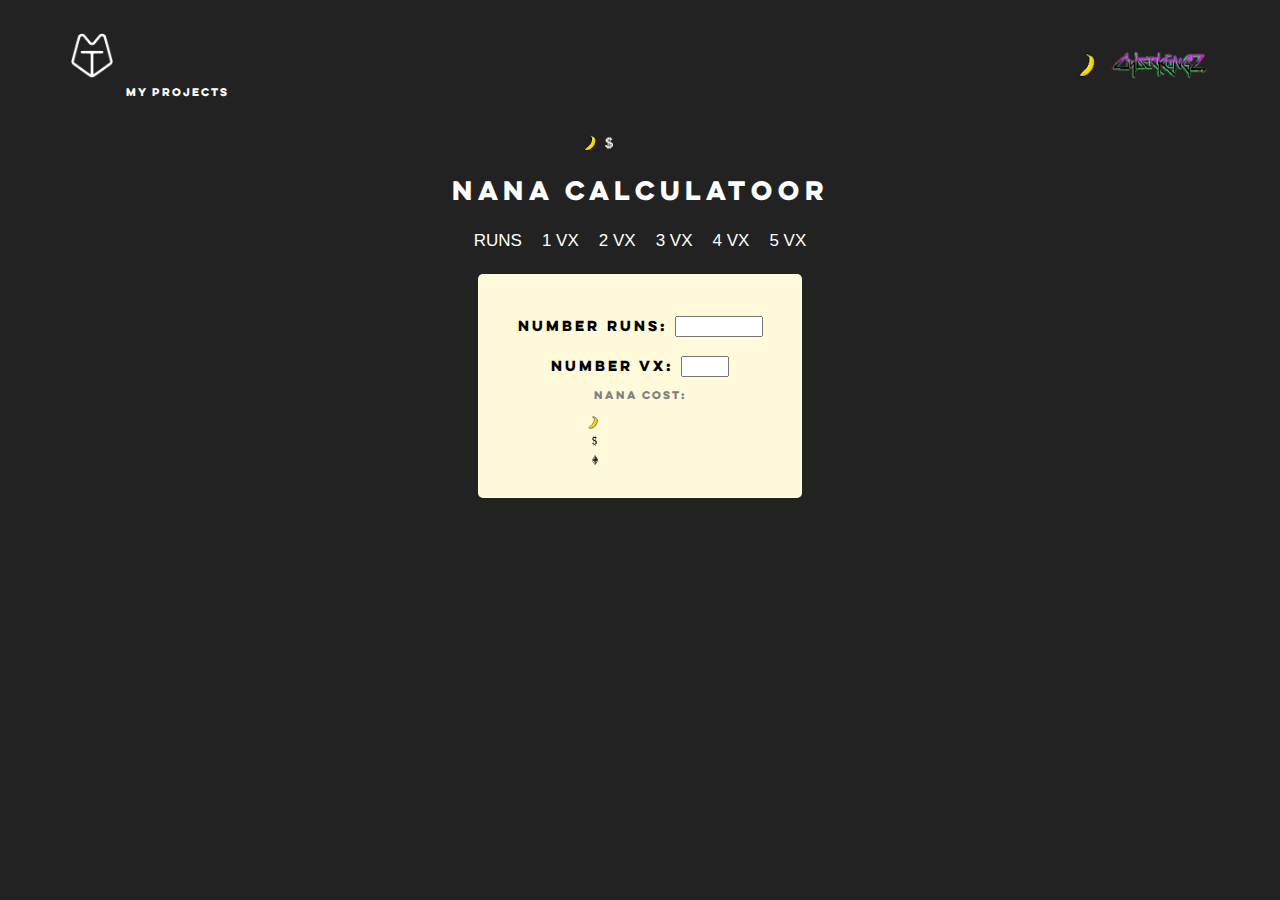
==== commit a0ebad63: "myproject links moved to left side logo." ====
--- a/index.html
+++ b/index.html
@@ -14,14 +14,15 @@
     <body class="nanaBody" onload="nanaPrice()">
 
         <nav class="navbar">
-            <a href="http://www.mytxns.com" target="_blank"><img class="navLogo" src="calc-images/mt-logo-white.png" alt="MyTxns"></a>
+            <a href="https://mytxns.com" target="_blank"><img class="navLogo" src="calc-images/mt-logo-white.png" alt="MyTxns"></a>
+            <a class="navLeft" href="https://mytxns.com" target="_blank">My Projects</a>
+
             <a href="#" class="toggle-button">
+                <!-- <span class="bar"></span>
                 <span class="bar"></span>
-                <span class="bar"></span>
-                <span class="bar"></span>
+                <span class="bar"></span> -->
             </a>
             <div class="navbar-links">
-                <a class="navProjLink" href="http://www.mytxns.com" target="_blank">My Projects</a>
                 <a href="https://www.cyberkongz.com/banana" target="_blank"><img class="nanaLogo" src="calc-images/animeBanana.gif" alt="Cyberkongz Banana"></a>
                 <a href="https://www.cyberkongz.com/jungle-adventure" target="_blank"><img class="ckLogo" src="calc-images/cklogo.png" alt="Cyberkongz"></a>
             </div>
--- a/nana-calc.css
+++ b/nana-calc.css
@@ -325,8 +325,17 @@
     width: auto;
     height: 45px;
     float: left;
-    padding-top: 3%;
+    padding-top: 2%;
     padding-left: 5%;
+}
+
+.navLeft {
+    float: left;
+    padding-top: 6%;
+    padding-left: 1%;
+    text-decoration: none;
+    color: white;
+    font-size: 10px;
 }
 
 .ckLogo {
@@ -346,11 +355,6 @@
     padding-bottom: 2px;
     padding-left: 4px;
 } */
-
-.navProjLink {
-    text-decoration: none;
-    color: white;
-}
 
 .navbar-links {
     float: right;
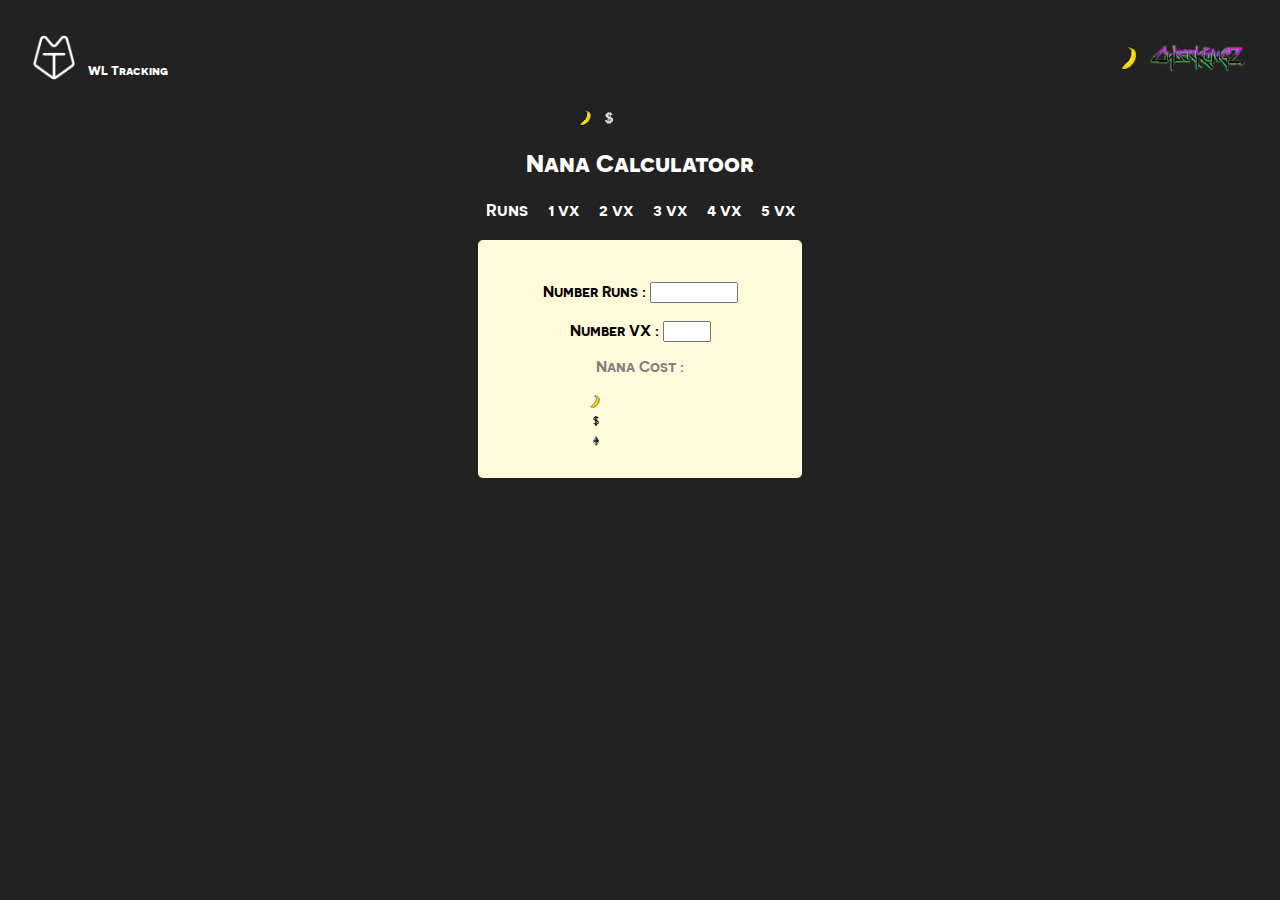
==== commit 0bb54c0b: "changed font type and size." ====
--- a/index.html
+++ b/index.html
@@ -15,7 +15,7 @@
 
         <nav class="navbar">
             <a href="https://mytxns.com" target="_blank"><img class="navLogo" src="calc-images/mt-logo-white.png" alt="MyTxns"></a>
-            <a class="navLeft" href="https://mytxns.com" target="_blank">My Projects</a>
+            <a class="navLeft" href="https://mytxns.com" target="_blank">WL Tracking</a>
 
             <a href="#" class="toggle-button">
                 <!-- <span class="bar"></span>
@@ -37,15 +37,15 @@
         <input class="nanaPriceField" type="number" name="banana_price" id="banana_price" readonly="readonly" />
         </div>
 
-        <h2 style="text-align: center;">NANA CALCULATOOR</h2>
+        <h2 style="text-align: center;">Nana Calculatoor</h2>
 
     <div class="tabsDiv">
-        <button class="tablink" onclick="openPage('pg0runs', this)" id="defaultOpen">RUNS</button>
-        <button class="tablink" onclick="openPage('pg1vx', this)">1 VX</button>
-        <button class="tablink" onclick="openPage('pg2vx', this)">2 VX</button>
-        <button class="tablink" onclick="openPage('pg3vx', this)">3 VX</button>
-        <button class="tablink" onclick="openPage('pg4vx', this)">4 VX</button>
-        <button class="tablink" onclick="openPage('pg5vx', this)">5 VX</button>
+        <button class="tablink" onclick="openPage('pg0runs', this)" id="defaultOpen">Runs</button>
+        <button class="tablink" onclick="openPage('pg1vx', this)">1 vx</button>
+        <button class="tablink" onclick="openPage('pg2vx', this)">2 vx</button>
+        <button class="tablink" onclick="openPage('pg3vx', this)">3 vx</button>
+        <button class="tablink" onclick="openPage('pg4vx', this)">4 vx</button>
+        <button class="tablink" onclick="openPage('pg5vx', this)">5 vx</button>
     </div>
 
     <!-- Cost By Runs pg -->
@@ -53,15 +53,15 @@
     <fieldset class="field_one">
         <form>
             <div class="one_lvl1">
-                <label for="byRunNum">Number Runs:</label>
+                <label for="byRunNum">Number Runs :</label>
             <input onchange="ByRuns()" type="number" id="byRunNum" name="byRun" min="1" max="999999">
             </div>
             <br>
             <div class="one_lvl2">
-                <label for="byRunVx">Number VX:</label>
+                <label for="byRunVx">Number VX :</label>
                 <input onchange="ByRuns()" type="number" id="byRunVx" name="byRun" min="1" max="5">
             </div>
-                <p>Nana Cost: </p>
+                <p>Nana Cost : </p>
 
                 <img class="nanaByRunCost" src="calc-images/ck-nana.png" alt="banana">
                 <input class="priceField" type="number" name="byRun_nana_price" id="byRun_nana_price" readonly="readonly" />
@@ -82,7 +82,7 @@
         <fieldset class="field_one">
             <form>
                 <div class="one_lvl1">
-                    <label for="one_lvl_1">CURRENT LVL:</label>
+                    <label for="one_lvl_1">Current Lvl :</label>
                         <select onchange="singleVx()" type="number" id="one_lvl_1" name="one_lvl" min="1" max="19" required>
                             <option label="1" value="1"></option>
                             <option label="2" value="2"></option>
@@ -107,7 +107,7 @@
                 </div>
                 <br>
                 <div class="one_lvl2">
-                    <label for="one_lvl_2">NEXT LVL:</label>
+                    <label for="one_lvl_2">Next Lvl :</label>
                         <select onchange="singleVx()" type="number" id="one_lvl_2" name="one_lvl" min="2" max="20" required>
                             <option label="2" value="2"></option>
                             <option label="3" value="3"></option>
@@ -132,22 +132,22 @@
                 </div>
                 
                 <div class="totalsDiv">
-                    <p>ttl req to lvl up:</p>
-                    RUNS: <input class="resultField1" type="number" name="single_ttl_runs" id="single_ttl_runs" readonly="readonly"/>
+                    <p>Ttl Required to Lvl Up :</p>
+                    Runs : <input class="resultField1" type="number" name="single_ttl_runs" id="single_ttl_runs" readonly="readonly"/>
                     <br><br>
-                    NANAS: <input class="resultField2" type="number" name="single_ttl_nanas" id="single_ttl_nanas" readonly="readonly"/>
+                    Nanas : <input class="resultField2" type="number" name="single_ttl_nanas" id="single_ttl_nanas" readonly="readonly"/>
                     <br><br>
-                    KONGIUM: <input class="resultField3" type="number" name="single_ttl_kg" id="single_ttl_kg" readonly="readonly"/>
+                    Kongium :<input class="resultField3" type="number" name="single_ttl_kg" id="single_ttl_kg" readonly="readonly"/>
                     <br><br>
-                    <p>Nana Cost: </p>
+                    <p>Nana Cost : </p>
                     <img class="usdLogo" src="calc-images/usd_logo.png" alt="usd">
                     <input class="priceField" type="number" name="usd_price" id="single_usd_price" readonly="readonly" />
                     
                     <img class="ethLogo" src="calc-images/eth_logo.png" alt="eth">
                     <input class="priceField" type="number" name="eth_price" id="single_eth_price" readonly="readonly" />
                     <br><br>
-                    <p>Collected from Runs: </p>
-                    AVG KG: <input class="resultField4" type="number" name="single_kg_collect" id="single_kg_collect" readonly="readonly" />
+                    <p>Collected from Runs : </p>
+                    Avg Kongium : <input class="resultField4" type="number" name="single_kg_collect" id="single_kg_collect" readonly="readonly" />
                 </div>
             </form>
         </fieldset>
@@ -158,7 +158,7 @@
             <fieldset class="field_two">
                 <form>
                     <div class="two_vx1">
-                        <label for="two_1lvl1">VX 1:</label>
+                        <label for="two_1lvl1">vx 1:</label>
                         <select class="teamSelect" onchange="twoVx()" type="number" id="two_1lvl1" name="two_lvl" min="1" max="19" required>
                             <option label="1" value="1"></option>
                             <option label="2" value="2"></option>
@@ -205,7 +205,7 @@
                         </select>
                     </div>
                     <div class="two_vx2">
-                        <label for="two_2lvl1">VX 2:</label>
+                        <label for="two_2lvl1">vx 2:</label>
                         <select class="teamSelect" onchange="twoVx()" type="number" id="two_2lvl1" name="two_lvl" min="1" max="20" required>
                             <option label="1" value="1"></option>
                             <option label="2" value="2"></option>
@@ -253,21 +253,21 @@
                     </div>
                     <br>
                     <div class="totalsDiv">
-                        <p>ttl req to lvl up:</p>
-                        RUNS: <input class="resultField1" type="number" name="two_ttl_runs" id="two_ttl_runs" readonly="readonly" />
-                        <br><br>
-                        NANAS: <input class="resultField2" type="number" name="two_ttl_nanas" id="two_ttl_nanas" readonly="readonly" />
-                        <br><br>
-                        KONGIUM: <input class="resultField3" type="number" name="two_ttl_kg" id="two_ttl_kg" readonly="readonly" />
-                        <br><br>
-                        <p>Nana Cost: </p>
+                        <p>Ttl Required to Lvl Up :</p>
+                        Runs : <input class="resultField1" type="number" name="two_ttl_runs" id="two_ttl_runs" readonly="readonly" />
+                        <br><br>
+                        Nanas : <input class="resultField2" type="number" name="two_ttl_nanas" id="two_ttl_nanas" readonly="readonly" />
+                        <br><br>
+                        Kongium : <input class="resultField3" type="number" name="two_ttl_kg" id="two_ttl_kg" readonly="readonly" />
+                        <br><br>
+                        <p>Nana Cost : </p>
                         <img class="usdLogo" src="calc-images/usd_logo.png" alt="usd">
                         <input class="priceField" type="number" name="two_usd_price" id="two_usd_price" readonly="readonly" />
                         <img class="ethLogo" src="calc-images/eth_logo.png" alt="eth">
                         <input class="priceField" type="number" name="two_eth_price" id="two_eth_price" readonly="readonly" />
                         <br><br>
-                        <p>Collected from Runs: </p>
-                        AVG KG: <input class="resultField4" type="number" name="two_kg_collect" id="two_kg_collect" readonly="readonly" />
+                        <p>Collected from Runs : </p>
+                        Avg Kongium : <input class="resultField4" type="number" name="two_kg_collect" id="two_kg_collect" readonly="readonly" />
                     </div>
                 </form>
             </fieldset>
@@ -278,7 +278,7 @@
             <fieldset class="field_three">
                 <form>
                     <div class="three_vx1">
-                        <label for="three_1lvl1">VX 1:</label>
+                        <label for="three_1lvl1">vx 1:</label>
                         <select class="teamSelect" onchange="threeVx()" type="number" id="three_1lvl1" name="three_lvl" min="1" max="20" required>
                             <option label="1" value="1"></option>
                             <option label="2" value="2"></option>
@@ -325,7 +325,7 @@
                         </select>
                     </div>
                     <div class="three_vx2">
-                        <label for="three_2lvl1">VX 2:</label>
+                        <label for="three_2lvl1">vx 2:</label>
                         <select class="teamSelect" onchange="threeVx()" type="number" id="three_2lvl1" name="three_lvl" min="1" max="20" required>
                             <option label="1" value="1"></option>
                             <option label="2" value="2"></option>
@@ -372,7 +372,7 @@
                         </select>
                     </div>
                     <div class="three_vx3">
-                        <label for="three_3lvl1">VX 3:</label>
+                        <label for="three_3lvl1">vx 3:</label>
                         <select class="teamSelect" onchange="threeVx()" type="number" id="three_3lvl1" name="three_lvl" min="1" max="20" required>
                             <option label="1" value="1"></option>
                             <option label="2" value="2"></option>
@@ -419,21 +419,21 @@
                         </select>
                     </div>
                     <div class="totalsDiv">
-                        <p>ttl req to lvl up:</p>
-                        RUNS: <input class="resultField1" type="number" name="three_ttl_runs" id="three_ttl_runs" readonly="readonly" />
-                        <br><br>
-                        NANAS: <input class="resultField2" type="number" name="three_ttl_nanas" id="three_ttl_nanas" readonly="readonly" />
-                        <br><br>
-                        KONGIUM: <input class="resultField3" type="number" name="three_ttl_kg" id="three_ttl_kg" readonly="readonly" />
-                        <br><br>
-                        <p>Nana Cost: </p>
+                        <p>Ttl Required to Lvl Up :</p>
+                        Runs : <input class="resultField1" type="number" name="three_ttl_runs" id="three_ttl_runs" readonly="readonly" />
+                        <br><br>
+                        Nanas : <input class="resultField2" type="number" name="three_ttl_nanas" id="three_ttl_nanas" readonly="readonly" />
+                        <br><br>
+                        Kongium : <input class="resultField3" type="number" name="three_ttl_kg" id="three_ttl_kg" readonly="readonly" />
+                        <br><br>
+                        <p>Nana Cost : </p>
                         <img class="usdLogo" src="calc-images/usd_logo.png" alt="usd">
                         <input class="priceField" type="number" name="three_usd_price" id="three_usd_price" readonly="readonly" />
                         <img class="ethLogo" src="calc-images/eth_logo.png" alt="eth">
                         <input class="priceField" type="number" name="three_eth_price" id="three_eth_price" readonly="readonly" />
                         <br><br>
-                        <p>Collected from Runs: </p>
-                        AVG KG: <input class="resultField4" type="number" name="three_kg_collect" id="three_kg_collect" readonly="readonly" />
+                        <p>Collected from Runs : </p>
+                        Avg Kongium : <input class="resultField4" type="number" name="three_kg_collect" id="three_kg_collect" readonly="readonly" />
                     </div>
                 </form>
             </fieldset>
@@ -444,7 +444,7 @@
             <fieldset class="field_four">
                 <form>
                     <div class="four_vx12">
-                        <label for="four_1lvl1">VX 1:</label>
+                        <label for="four_1lvl1">vx 1:</label>
                         <select class="teamSelect" onchange="fourVx()" type="number" id="four_1lvl1" name="four_lvl" min="1" max="19" required>
                             <option label="1" value="1"></option>
                             <option label="2" value="2"></option>
@@ -489,7 +489,7 @@
                             <option label="19" value="19"></option>
                             <option label="20" value="20"></option>
                         </select>
-                        <label for="four_2lvl1">VX 2:</label>
+                        <label for="four_2lvl1">vx 2:</label>
                         <select class="teamSelect" onchange="fourVx()" type="number" id="four_2lvl1" name="four_lvl" min="1" max="19" required>
                             <option label="1" value="1"></option>
                             <option label="2" value="2"></option>
@@ -537,7 +537,7 @@
                     </div>
                     <br>
                     <div class="four_vx34">
-                        <label for="four_3lvl1">VX 3:</label>
+                        <label for="four_3lvl1">vx 3:</label>
                         <select class="teamSelect" onchange="fourVx()" type="number" id="four_3lvl1" name="four_lvl" min="1" max="19" required>
                             <option label="1" value="1"></option>
                             <option label="2" value="2"></option>
@@ -582,7 +582,7 @@
                             <option label="19" value="19"></option>
                             <option label="20" value="20"></option>
                         </select>
-                        <label for="four_4lvl1">VX 4:</label>
+                        <label for="four_4lvl1">vx 4:</label>
                         <select class="teamSelect" onchange="fourVx()" type="number" id="four_4lvl1" name="four_lvl" min="1" max="19" required>
                             <option label="1" value="1"></option>
                             <option label="2" value="2"></option>
@@ -629,21 +629,21 @@
                         </select>
                     </div>
                     <div class="totalsDiv">
-                        <p>ttl req to lvl up:</p>
-                        RUNS: <input class="resultField1" type="number" name="four_ttl_runs" id="four_ttl_runs" readonly="readonly" />
-                        <br><br>
-                        NANAS: <input class="resultField2" type="number" name="four_ttl_nanas" id="four_ttl_nanas" readonly="readonly" />
-                        <br><br>
-                        KONGIUM: <input class="resultField3" type="number" name="four_ttl_kg" id="four_ttl_kg" readonly="readonly" />
-                        <br><br>
-                        <p>Nana Cost: </p>
+                        <p>Ttl Required to Lvl Up :</p>
+                        Runs : <input class="resultField1" type="number" name="four_ttl_runs" id="four_ttl_runs" readonly="readonly" />
+                        <br><br>
+                        Nanas : <input class="resultField2" type="number" name="four_ttl_nanas" id="four_ttl_nanas" readonly="readonly" />
+                        <br><br>
+                        Kongium :<input class="resultField3" type="number" name="four_ttl_kg" id="four_ttl_kg" readonly="readonly" />
+                        <br><br>
+                        <p>Nana Cost : </p>
                         <img class="usdLogo" src="calc-images/usd_logo.png" alt="usd">
                         <input class="priceField" type="number" name="four_usd_price" id="four_usd_price" readonly="readonly" />
                         <img class="ethLogo" src="calc-images/eth_logo.png" alt="eth">
                         <input class="priceField" type="number" name="four_eth_price" id="four_eth_price" readonly="readonly" />
                         <br><br>
-                        <p>Collected from Runs: </p>
-                        AVG KG: <input class="resultField4" type="number" name="four_kg_collect" id="four_kg_collect" readonly="readonly" />
+                        <p>Collected from Runs : </p>
+                        Avg Kongium : <input class="resultField4" type="number" name="four_kg_collect" id="four_kg_collect" readonly="readonly" />
                     </div>
                 </form>
             </fieldset>
@@ -654,7 +654,7 @@
             <fieldset class="field_five">
                 <form>
                     <div class="five_vx12">
-                        <label for="five_1lvl1">VX 1:</label>
+                        <label for="five_1lvl1">vx 1:</label>
                         <select class="teamSelect" onchange="fiveVx()" type="number" id="five_1lvl1" name="five_lvl" min="1" max="19" required>
                             <option label="1" value="1"></option>
                             <option label="2" value="2"></option>
@@ -699,7 +699,7 @@
                             <option label="19" value="19"></option>
                             <option label="20" value="20"></option>
                         </select>
-                        <label for="five_2lvl1">VX 2:</label>
+                        <label for="five_2lvl1">vx 2:</label>
                         <select class="teamSelect" onchange="fiveVx()" type="number" id="five_2lvl1" name="five_lvl" min="1" max="19" required>
                             <option label="1" value="1"></option>
                             <option label="2" value="2"></option>
@@ -747,7 +747,7 @@
                     </div>
                     <br>
                     <div class="five_vx34">
-                        <label for="five_3lvl1">VX 3:</label>
+                        <label for="five_3lvl1">vx 3:</label>
                         <select class="teamSelect" onchange="fiveVx()" type="number" id="five_3lvl1" name="five_lvl" min="1" max="19" required>
                             <option label="1" value="1"></option>
                             <option label="2" value="2"></option>
@@ -792,7 +792,7 @@
                             <option label="19" value="19"></option>
                             <option label="20" value="20"></option>
                         </select>
-                        <label for="five_4lvl1">VX 4:</label>
+                        <label for="five_4lvl1">vx 4:</label>
                         <select class="teamSelect" onchange="fiveVx()" type="number" id="five_4lvl1" name="five_lvl" min="1" max="19" required>
                             <option label="1" value="1"></option>
                             <option label="2" value="2"></option>
@@ -839,7 +839,7 @@
                         </select>
                     </div>
                     <div class="five_vx5">
-                        <label for="five_5lvl1">VX 5:</label>
+                        <label for="five_5lvl1">vx 5:</label>
                         <select class="teamSelect" onchange="fiveVx()" type="number" id="five_5lvl1" name="five_lvl" min="1" max="19" required>
                             <option label="1" value="1"></option>
                             <option label="2" value="2"></option>
@@ -886,21 +886,21 @@
                         </select>
                         </div>
                         <div class="totalsDiv">
-                            <p>ttl req to lvl up:</p>
-                            RUNS: <input class="resultField1" type="number" name="five_ttl_runs" id="five_ttl_runs" readonly="readonly" />
+                            <p>Ttl Required to Lvl Up :</p>
+                            Runs : <input class="resultField1" type="number" name="five_ttl_runs" id="five_ttl_runs" readonly="readonly" />
                             <br><br>
-                            NANAS: <input class="resultField2" type="number" name="five_ttl_nanas" id="five_ttl_nanas" readonly="readonly" />
+                            Nanas : <input class="resultField2" type="number" name="five_ttl_nanas" id="five_ttl_nanas" readonly="readonly" />
                             <br><br>
-                            KONGIUM: <input class="resultField3" type="number" name="five_ttl_kg" id="five_ttl_kg" readonly="readonly" />
+                            Kongium :<input class="resultField3" type="number" name="five_ttl_kg" id="five_ttl_kg" readonly="readonly" />
                             <br><br>
-                            <p>Nana Cost: </p>
+                            <p>Nana Cost : </p>
                             <img class="usdLogo" src="calc-images/usd_logo.png" alt="usd">
                             <input class="priceField" type="number" name="five_usd_price" id="five_usd_price" readonly="readonly" />
                             <img class="ethLogo" src="calc-images/eth_logo.png" alt="eth">
                             <input class="priceField" type="number" name="five_eth_price" id="five_eth_price" readonly="readonly" />
                             <br><br>
-                            <p>Collected from Runs: </p>
-                            AVG KG: <input class="resultField4" type="number" name="five_kg_collect" id="five_kg_collect" readonly="readonly" />
+                            <p>Collected from Runs : </p>
+                            Avg Kongium :<input class="resultField4" type="number" name="five_kg_collect" id="five_kg_collect" readonly="readonly" />
                     </div>
                 </form>
             </fieldset>
--- a/nana-calc.css
+++ b/nana-calc.css
@@ -5,12 +5,26 @@
         url('font/LuloClean.woff') format('woff');
 }
 
+ @font-face {
+     font-family: 'bodyFont';
+     src: url('font/Novecentosanswide-DemiBold-webfont.woff2') format('woff2'),
+         url('font/Novecentosanswide-DemiBold-webfont.woff') format('woff');
+ }
+
+ @font-face {
+     font-family: 'titleFont';
+     src: url('font/Novecentosanswide-Bold-webfont.woff2') format('woff2'),
+         url('font/Novecentosanswide-Bold-webfont.woff') format('woff');
+ }
+
+
+
 
 /* global */
 
 .nanaBody {
     background-color: #222222;
-    font-family: 'MyWebFont';
+    font-family: 'titleFont';
     text-align: center;
 }
 
@@ -23,18 +37,18 @@
 
 h2 {
     text-align: center;
-    font-family: 'MyWebFont';
+    font-family: 'titleFont';
     color: #ffffff;
 }
 
 p {
-    font-family: 'MyWebFont';
-    font-size: 10px;
+    font-family: 'bodyFont';
+    font-size: 15px;
     color: grey;
 }
 
 div {
-    font-family: 'MyWebFont';
+    font-family: 'bodyFont';
 }
 
 fieldset {
@@ -43,10 +57,15 @@
 }
 
 form {
-    font-family: 'MyWebFont';
-    font-size: 13px;
-    text-align: center;
-}
+    font-family: 'bodyFont';
+    font-size: 15px;
+    text-align: center;
+}
+
+button {
+    font-family: 'bodyFont';
+}
+
 
 /* all pgs */
 
@@ -59,22 +78,23 @@
     width: auto;
     height: 13px;
     transform: rotate(300deg);
-    padding-right: 8px;
+    padding-right: 15px;
+    padding-top: 1px;
 }
 
 .dollarSymbolWhite {
     width: auto;
     height: 12px;
-    padding-right: 3px;
-    padding-top: 3px;
+    padding-right: 10px;
+    padding-top: 7px;
 }
 
 .nanaPriceField {
     width: 80px;
     border: none;
     background-color: #222222;
-    font-family: 'MyWebFont';
-    font-size: 11px;
+    font-family: 'bodyFont';
+    font-size: 17px;
     color: white;
     white-space: nowrap;
     overflow: hidden;
@@ -86,36 +106,40 @@
     width: 60px;
     border: none;
     background-color: #fffada;
-    font-family: 'MyWebFont';
+    font-family: 'bodyFont';
+    font-size: 15px;
 }
 
 .resultField2 {
     width: 75px;
     border: none;
     background-color: #fffada;
-    font-family: 'MyWebFont';
+    font-family: 'bodyFont';
+    font-size: 15px;
 }
 
 .resultField3 {
     width: 98px;
     border: none;
     background-color: #fffada;
-    font-family: 'MyWebFont';
+    font-family: 'bodyFont';
+    font-size: 15px;
 }
 
 .resultField4 {
     width: 85px;
     border: none;
     background-color: #fffada;
-    font-family: 'MyWebFont';
+    font-family: 'bodyFont';
+    font-size: 15px;
 }
 
 .priceField {
     width: 80px;
     border: none;
     background-color: #fffada;
-    font-family: 'MyWebFont';
-    font-size: 11px;
+    font-family: 'bodyFont';
+    font-size: 15px;
     white-space: nowrap;
     overflow: hidden;
     text-overflow: ellipsis;
@@ -325,40 +349,33 @@
     width: auto;
     height: 45px;
     float: left;
-    padding-top: 2%;
-    padding-left: 5%;
+    padding-top: 27px;
+    padding-left: 25px;
 }
 
 .navLeft {
     float: left;
-    padding-top: 6%;
+    padding-top: 55px;
     padding-left: 1%;
     text-decoration: none;
     color: white;
-    font-size: 10px;
+    font-size: 12px;
 }
 
 .ckLogo {
     width: auto;
     height: 30px;
-    padding-top: 3%;
 }
 
 .nanaLogo {
     width: auto;
     height: 30px;
 }
-
-/* .mtLogo {
-    width: auto;
-    height: 35px;
-    padding-bottom: 2px;
-    padding-left: 4px;
-} */
 
 .navbar-links {
     float: right;
-    margin: 3% 5%;
+    margin-top: 35px;
+    margin-right: 25px;
 }
 
 /* .navbar-links ul {
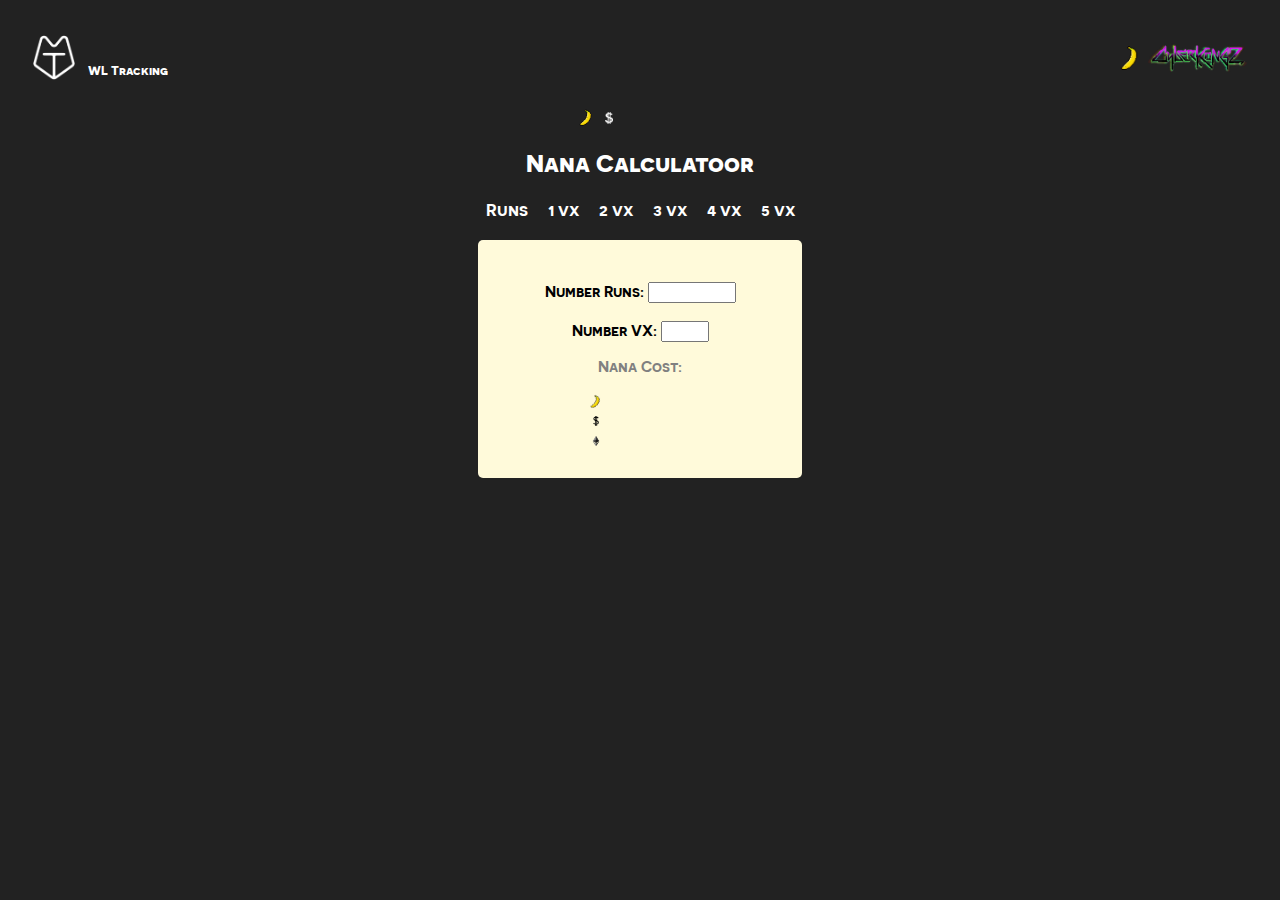
==== commit 8f794e8e: "adjusted font spaces" ====
--- a/index.html
+++ b/index.html
@@ -53,15 +53,15 @@
     <fieldset class="field_one">
         <form>
             <div class="one_lvl1">
-                <label for="byRunNum">Number Runs :</label>
+                <label for="byRunNum">Number Runs:</label>
             <input onchange="ByRuns()" type="number" id="byRunNum" name="byRun" min="1" max="999999">
             </div>
             <br>
             <div class="one_lvl2">
-                <label for="byRunVx">Number VX :</label>
+                <label for="byRunVx">Number VX:</label>
                 <input onchange="ByRuns()" type="number" id="byRunVx" name="byRun" min="1" max="5">
             </div>
-                <p>Nana Cost : </p>
+                <p>Nana Cost:</p>
 
                 <img class="nanaByRunCost" src="calc-images/ck-nana.png" alt="banana">
                 <input class="priceField" type="number" name="byRun_nana_price" id="byRun_nana_price" readonly="readonly" />
@@ -82,7 +82,7 @@
         <fieldset class="field_one">
             <form>
                 <div class="one_lvl1">
-                    <label for="one_lvl_1">Current Lvl :</label>
+                    <label for="one_lvl_1">Current Lvl:</label>
                         <select onchange="singleVx()" type="number" id="one_lvl_1" name="one_lvl" min="1" max="19" required>
                             <option label="1" value="1"></option>
                             <option label="2" value="2"></option>
@@ -107,7 +107,7 @@
                 </div>
                 <br>
                 <div class="one_lvl2">
-                    <label for="one_lvl_2">Next Lvl :</label>
+                    <label for="one_lvl_2">Next Lvl:</label>
                         <select onchange="singleVx()" type="number" id="one_lvl_2" name="one_lvl" min="2" max="20" required>
                             <option label="2" value="2"></option>
                             <option label="3" value="3"></option>
@@ -132,22 +132,22 @@
                 </div>
                 
                 <div class="totalsDiv">
-                    <p>Ttl Required to Lvl Up :</p>
-                    Runs : <input class="resultField1" type="number" name="single_ttl_runs" id="single_ttl_runs" readonly="readonly"/>
+                    <p>Ttl Required to Lvl Up:</p>
+                    Runs: <input class="resultField1" type="number" name="single_ttl_runs" id="single_ttl_runs" readonly="readonly"/>
                     <br><br>
-                    Nanas : <input class="resultField2" type="number" name="single_ttl_nanas" id="single_ttl_nanas" readonly="readonly"/>
+                    Nanas: <input class="resultField2" type="number" name="single_ttl_nanas" id="single_ttl_nanas" readonly="readonly"/>
                     <br><br>
-                    Kongium :<input class="resultField3" type="number" name="single_ttl_kg" id="single_ttl_kg" readonly="readonly"/>
+                    Kongium: <input class="resultField3" type="number" name="single_ttl_kg" id="single_ttl_kg" readonly="readonly"/>
                     <br><br>
-                    <p>Nana Cost : </p>
+                    <p>Nana Cost:</p>
                     <img class="usdLogo" src="calc-images/usd_logo.png" alt="usd">
                     <input class="priceField" type="number" name="usd_price" id="single_usd_price" readonly="readonly" />
                     
                     <img class="ethLogo" src="calc-images/eth_logo.png" alt="eth">
                     <input class="priceField" type="number" name="eth_price" id="single_eth_price" readonly="readonly" />
                     <br><br>
-                    <p>Collected from Runs : </p>
-                    Avg Kongium : <input class="resultField4" type="number" name="single_kg_collect" id="single_kg_collect" readonly="readonly" />
+                    <p>Collected from Runs:</p>
+                    Avg Kongium: <input class="resultField4" type="number" name="single_kg_collect" id="single_kg_collect" readonly="readonly" />
                 </div>
             </form>
         </fieldset>
@@ -253,21 +253,21 @@
                     </div>
                     <br>
                     <div class="totalsDiv">
-                        <p>Ttl Required to Lvl Up :</p>
-                        Runs : <input class="resultField1" type="number" name="two_ttl_runs" id="two_ttl_runs" readonly="readonly" />
-                        <br><br>
-                        Nanas : <input class="resultField2" type="number" name="two_ttl_nanas" id="two_ttl_nanas" readonly="readonly" />
-                        <br><br>
-                        Kongium : <input class="resultField3" type="number" name="two_ttl_kg" id="two_ttl_kg" readonly="readonly" />
-                        <br><br>
-                        <p>Nana Cost : </p>
+                        <p>Ttl Required to Lvl Up:</p>
+                        Runs: <input class="resultField1" type="number" name="two_ttl_runs" id="two_ttl_runs" readonly="readonly" />
+                        <br><br>
+                        Nanas: <input class="resultField2" type="number" name="two_ttl_nanas" id="two_ttl_nanas" readonly="readonly" />
+                        <br><br>
+                        Kongium: <input class="resultField3" type="number" name="two_ttl_kg" id="two_ttl_kg" readonly="readonly" />
+                        <br><br>
+                        <p>Nana Cost:</p>
                         <img class="usdLogo" src="calc-images/usd_logo.png" alt="usd">
                         <input class="priceField" type="number" name="two_usd_price" id="two_usd_price" readonly="readonly" />
                         <img class="ethLogo" src="calc-images/eth_logo.png" alt="eth">
                         <input class="priceField" type="number" name="two_eth_price" id="two_eth_price" readonly="readonly" />
                         <br><br>
-                        <p>Collected from Runs : </p>
-                        Avg Kongium : <input class="resultField4" type="number" name="two_kg_collect" id="two_kg_collect" readonly="readonly" />
+                        <p>Collected from Runs:</p>
+                        Avg Kongium: <input class="resultField4" type="number" name="two_kg_collect" id="two_kg_collect" readonly="readonly" />
                     </div>
                 </form>
             </fieldset>
@@ -419,21 +419,21 @@
                         </select>
                     </div>
                     <div class="totalsDiv">
-                        <p>Ttl Required to Lvl Up :</p>
-                        Runs : <input class="resultField1" type="number" name="three_ttl_runs" id="three_ttl_runs" readonly="readonly" />
-                        <br><br>
-                        Nanas : <input class="resultField2" type="number" name="three_ttl_nanas" id="three_ttl_nanas" readonly="readonly" />
-                        <br><br>
-                        Kongium : <input class="resultField3" type="number" name="three_ttl_kg" id="three_ttl_kg" readonly="readonly" />
-                        <br><br>
-                        <p>Nana Cost : </p>
+                        <p>Ttl Required to Lvl Up:</p>
+                        Runs: <input class="resultField1" type="number" name="three_ttl_runs" id="three_ttl_runs" readonly="readonly" />
+                        <br><br>
+                        Nanas: <input class="resultField2" type="number" name="three_ttl_nanas" id="three_ttl_nanas" readonly="readonly" />
+                        <br><br>
+                        Kongium: <input class="resultField3" type="number" name="three_ttl_kg" id="three_ttl_kg" readonly="readonly" />
+                        <br><br>
+                        <p>Nana Cost:</p>
                         <img class="usdLogo" src="calc-images/usd_logo.png" alt="usd">
                         <input class="priceField" type="number" name="three_usd_price" id="three_usd_price" readonly="readonly" />
                         <img class="ethLogo" src="calc-images/eth_logo.png" alt="eth">
                         <input class="priceField" type="number" name="three_eth_price" id="three_eth_price" readonly="readonly" />
                         <br><br>
-                        <p>Collected from Runs : </p>
-                        Avg Kongium : <input class="resultField4" type="number" name="three_kg_collect" id="three_kg_collect" readonly="readonly" />
+                        <p>Collected from Runs:</p>
+                        Avg Kongium: <input class="resultField4" type="number" name="three_kg_collect" id="three_kg_collect" readonly="readonly" />
                     </div>
                 </form>
             </fieldset>
@@ -629,21 +629,21 @@
                         </select>
                     </div>
                     <div class="totalsDiv">
-                        <p>Ttl Required to Lvl Up :</p>
-                        Runs : <input class="resultField1" type="number" name="four_ttl_runs" id="four_ttl_runs" readonly="readonly" />
-                        <br><br>
-                        Nanas : <input class="resultField2" type="number" name="four_ttl_nanas" id="four_ttl_nanas" readonly="readonly" />
-                        <br><br>
-                        Kongium :<input class="resultField3" type="number" name="four_ttl_kg" id="four_ttl_kg" readonly="readonly" />
-                        <br><br>
-                        <p>Nana Cost : </p>
+                        <p>Ttl Required to Lvl Up:</p>
+                        Runs: <input class="resultField1" type="number" name="four_ttl_runs" id="four_ttl_runs" readonly="readonly" />
+                        <br><br>
+                        Nanas: <input class="resultField2" type="number" name="four_ttl_nanas" id="four_ttl_nanas" readonly="readonly" />
+                        <br><br>
+                        Kongium: <input class="resultField3" type="number" name="four_ttl_kg" id="four_ttl_kg" readonly="readonly" />
+                        <br><br>
+                        <p>Nana Cost:</p>
                         <img class="usdLogo" src="calc-images/usd_logo.png" alt="usd">
                         <input class="priceField" type="number" name="four_usd_price" id="four_usd_price" readonly="readonly" />
                         <img class="ethLogo" src="calc-images/eth_logo.png" alt="eth">
                         <input class="priceField" type="number" name="four_eth_price" id="four_eth_price" readonly="readonly" />
                         <br><br>
-                        <p>Collected from Runs : </p>
-                        Avg Kongium : <input class="resultField4" type="number" name="four_kg_collect" id="four_kg_collect" readonly="readonly" />
+                        <p>Collected from Runs:</p>
+                        Avg Kongium: <input class="resultField4" type="number" name="four_kg_collect" id="four_kg_collect" readonly="readonly" />
                     </div>
                 </form>
             </fieldset>
@@ -886,21 +886,21 @@
                         </select>
                         </div>
                         <div class="totalsDiv">
-                            <p>Ttl Required to Lvl Up :</p>
-                            Runs : <input class="resultField1" type="number" name="five_ttl_runs" id="five_ttl_runs" readonly="readonly" />
+                            <p>Ttl Required to Lvl Up:</p>
+                            Runs: <input class="resultField1" type="number" name="five_ttl_runs" id="five_ttl_runs" readonly="readonly" />
                             <br><br>
-                            Nanas : <input class="resultField2" type="number" name="five_ttl_nanas" id="five_ttl_nanas" readonly="readonly" />
+                            Nanas: <input class="resultField2" type="number" name="five_ttl_nanas" id="five_ttl_nanas" readonly="readonly" />
                             <br><br>
-                            Kongium :<input class="resultField3" type="number" name="five_ttl_kg" id="five_ttl_kg" readonly="readonly" />
+                            Kongium: <input class="resultField3" type="number" name="five_ttl_kg" id="five_ttl_kg" readonly="readonly" />
                             <br><br>
-                            <p>Nana Cost : </p>
+                            <p>Nana Cost:</p>
                             <img class="usdLogo" src="calc-images/usd_logo.png" alt="usd">
                             <input class="priceField" type="number" name="five_usd_price" id="five_usd_price" readonly="readonly" />
                             <img class="ethLogo" src="calc-images/eth_logo.png" alt="eth">
                             <input class="priceField" type="number" name="five_eth_price" id="five_eth_price" readonly="readonly" />
                             <br><br>
-                            <p>Collected from Runs : </p>
-                            Avg Kongium :<input class="resultField4" type="number" name="five_kg_collect" id="five_kg_collect" readonly="readonly" />
+                            <p>Collected from Runs:</p>
+                            Avg Kongium: <input class="resultField4" type="number" name="five_kg_collect" id="five_kg_collect" readonly="readonly" />
                     </div>
                 </form>
             </fieldset>
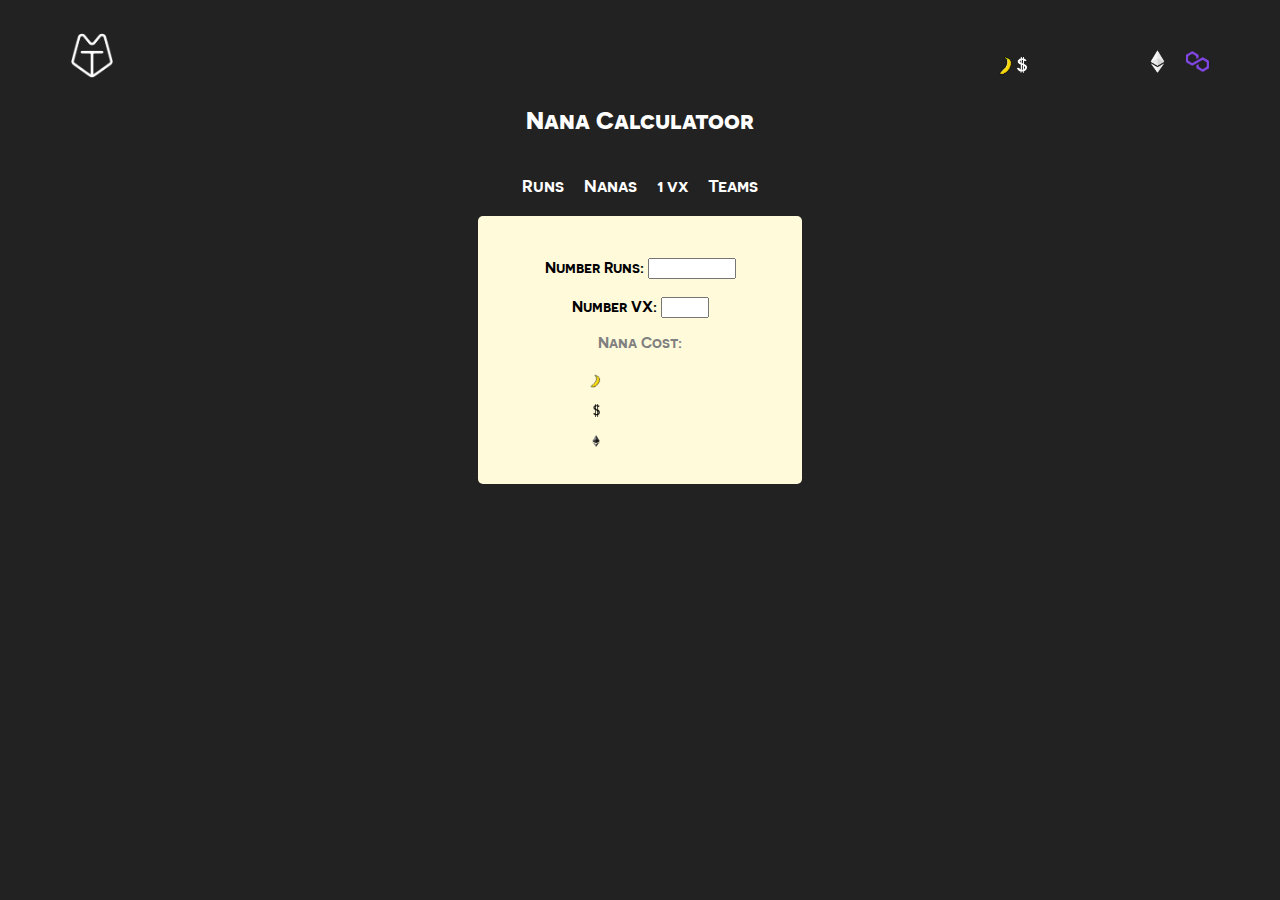
==== commit 28d0166a: "new navbar with price and tabs for teams." ====
--- a/index.html
+++ b/index.html
@@ -15,120 +15,103 @@
 
         <nav class="navbar">
             <a href="https://mytxns.com" target="_blank"><img class="navLogo" src="calc-images/mt-logo-white.png" alt="MyTxns"></a>
-            <a class="navLeft" href="https://mytxns.com" target="_blank">WL Tracking</a>
-
-            <a href="#" class="toggle-button">
-                <!-- <span class="bar"></span>
-                <span class="bar"></span>
-                <span class="bar"></span> -->
-            </a>
+            
             <div class="navbar-links">
-                <a href="https://www.cyberkongz.com/banana" target="_blank"><img class="nanaLogo" src="calc-images/animeBanana.gif" alt="Cyberkongz Banana"></a>
-                <a href="https://www.cyberkongz.com/jungle-adventure" target="_blank"><img class="ckLogo" src="calc-images/cklogo.png" alt="Cyberkongz"></a>
+                <a href="https://www.cyberkongz.com/banana" target="_blank"></a><img class="nanaPriceLogo" src="calc-images/animeBanana.gif" alt="banana"></a>
+                <img class="dollarSymbolWhite" src="calc-images/dollar_symbol_white.png" alt="usd">
+                <input class="nanaPriceField" type="number" name="banana_price" id="banana_price" readonly="readonly"/>
+
+                <a href="https://app.uniswap.org/#/swap?inputCurrency=0x94e496474f1725f1c1824cb5bdb92d7691a4f03a&chain=mainnet" 
+                    target="_blank"><img class="navEthLogo" src="calc-images/ethLogoWhite.png" alt="ethLogo"></a>
+                <a href="https://quickswap.exchange/#/swap?currency0=0x7ceb23fd6bc0add59e62ac25578270cff1b9f619&currency1=0xbc91347e80886453f3f8bbd6d7ac07c122d87735&swapIndex=0" 
+                    target="_blank"><img class="polyLogo" src="calc-images/polygon.png" alt="P"></a>
             </div>
         </nav>
-        <br><br>
-        <br><br><br> 
-
-        <div class="priceDiv">
-        <img class="nanaPriceLogo" src="calc-images/ck-nana.png" alt="banana">
-        <!-- <p class="dollarSymbolWhite">$</p> -->
-        <img class="dollarSymbolWhite" src="calc-images/dollar_symbol_white.png" alt="usd">
-        <input class="nanaPriceField" type="number" name="banana_price" id="banana_price" readonly="readonly" />
-        </div>
-
+
+        <br><br><br><br>
         <h2 style="text-align: center;">Nana Calculatoor</h2>
+        <br>
 
     <div class="tabsDiv">
-        <button class="tablink" onclick="openPage('pg0runs', this)" id="defaultOpen">Runs</button>
-        <button class="tablink" onclick="openPage('pg1vx', this)">1 vx</button>
-        <button class="tablink" onclick="openPage('pg2vx', this)">2 vx</button>
-        <button class="tablink" onclick="openPage('pg3vx', this)">3 vx</button>
-        <button class="tablink" onclick="openPage('pg4vx', this)">4 vx</button>
-        <button class="tablink" onclick="openPage('pg5vx', this)">5 vx</button>
+        <button class="tablink" onclick="openPage('pg0-runs', this)" id="defaultOpen">Runs</button>
+        <button class="tablink" onclick="openPage('pg1-nanas', this)">Nanas</button>
+        <button class="tablink" onclick="openPage('pg2-1vx', this)">1 vx</button>
+        <button class="tablink" onclick="openPage('pg3-teams', this)">Teams</button>
     </div>
 
-    <!-- Cost By Runs pg -->
-<div id="pg0runs" class="tabcontent">
-    <fieldset class="field_one">
-        <form>
-            <div class="one_lvl1">
-                <label for="byRunNum">Number Runs:</label>
-            <input onchange="ByRuns()" type="number" id="byRunNum" name="byRun" min="1" max="999999">
-            </div>
-            <br>
-            <div class="one_lvl2">
-                <label for="byRunVx">Number VX:</label>
-                <input onchange="ByRuns()" type="number" id="byRunVx" name="byRun" min="1" max="5">
-            </div>
-                <p>Nana Cost:</p>
-
-                <img class="nanaByRunCost" src="calc-images/ck-nana.png" alt="banana">
-                <input class="priceField" type="number" name="byRun_nana_price" id="byRun_nana_price" readonly="readonly" />
-                <br>
+    <!-- By Runs Pg -->
+    <div id="pg0-runs" class="tabcontent">
+        <fieldset class="field_one">
+            <form>
+                <div class="one_lvl1">
+                    <label for="byRunNum">Number Runs:</label>
+                <input onchange="ByRuns()" type="number" id="byRunNum" name="byRun" min="1" max="999999">
+                </div>
+                <br>
+                <div class="one_lvl2">
+                    <label for="byRunVx">Number VX:</label>
+                    <input onchange="ByRuns()" type="number" id="byRunVx" name="byRun" min="1" max="5">
+                </div>
+                    <p>Nana Cost:</p>
+
+                    <img class="nanaByRunCost" src="calc-images/ck-nana.png" alt="banana">
+                    <input class="priceField" type="number" name="byRun_nana_price" id="byRun_nana_price" readonly="readonly" />
+                    <br>
+                    <img class="usdLogo" src="calc-images/usd_logo.png" alt="usd">
+                    <input class="priceField" type="number" name="usd_price" id="byRun_usd_price" readonly="readonly" />
+                    <br>
+                    <img class="ethLogo" src="calc-images/eth_logo.png" alt="eth">
+                    <input class="priceField" type="number" name="eth_price" id="byRun_eth_price" readonly="readonly" />
+                    <br><br>
+                </div>
+            </form>
+        </fieldset>
+    </div>
+
+    <!-- By Nanas Pg -->
+    <div id="pg1-nanas" class="tabcontent">
+        <fieldset class="field_one">
+            <form>
+                <div class="one_lvl1">
+                    <label for="byRunNum">Number Nanas:</label>
+                    <input onchange="ByNanas()" type="number" id="byNanaNum" name="byNana" min="1" max="999999">
+                </div>
+                <br>
+                <div class="one_lvl2">
+                    <label for="byRunVx">Number VX:</label>
+                    <input onchange="ByNanas()" type="number" id="byNanaVx" name="byNana" min="1" max="5">
+                </div>
+                <p>Results:</p>
+    
+                <img class="runsByNanaGif" src="calc-images/kekrun.gif" alt="kekrun">
+                <input class="priceField" type="number" name="byNana_runs" id="byNana_runs" readonly="readonly" />
+                <br>
+                <!-- <img class="kongiumByNanaPng" src="calc-images/kongium.gif" alt="kongium">
+                <input class="priceField" type="number" name="byNana_kongium" id="byNana_kongium" readonly="readonly" />
+                <br> -->
                 <img class="usdLogo" src="calc-images/usd_logo.png" alt="usd">
-                <input class="priceField" type="number" name="usd_price" id="byRun_usd_price" readonly="readonly" />
+                <input class="priceField" type="number" name="usd_price" id="byNana_usd_price" readonly="readonly" />
                 <br>
                 <img class="ethLogo" src="calc-images/eth_logo.png" alt="eth">
-                <input class="priceField" type="number" name="eth_price" id="byRun_eth_price" readonly="readonly" />
+                <input class="priceField" type="number" name="eth_price" id="byNana_eth_price" readonly="readonly" />
                 <br><br>
-            </div>
-        </form>
+    </div>
+    </form>
     </fieldset>
-</div>
+    </div>
    
    <!-- 1 VX pg -->
-    <div id="pg1vx" class="tabcontent">
+    <div id="pg2-1vx" class="tabcontent">
         <fieldset class="field_one">
             <form>
                 <div class="one_lvl1">
                     <label for="one_lvl_1">Current Lvl:</label>
-                        <select onchange="singleVx()" type="number" id="one_lvl_1" name="one_lvl" min="1" max="19" required>
-                            <option label="1" value="1"></option>
-                            <option label="2" value="2"></option>
-                            <option label="3" value="3"></option>
-                            <option label="4" value="4"></option>
-                            <option label="5" value="5"></option>
-                            <option label="6" value="6"></option>
-                            <option label="7" value="7"></option>
-                            <option label="8" value="8"></option>
-                            <option label="9" value="9"></option>
-                            <option label="10" value="10"></option>
-                            <option label="11" value="11"></option>
-                            <option label="12" value="12"></option>
-                            <option label="13" value="13"></option>
-                            <option label="14" value="14"></option>
-                            <option label="15" value="15"></option>
-                            <option label="16" value="16"></option>
-                            <option label="17" value="17"></option>
-                            <option label="18" value="18"></option>
-                            <option label="19" value="19"></option>
-                        </select>
+                    <input onchange="singleVx()" type="number" id="one_lvl_1" name="one_lvl" min="1" max="19" required>
                 </div>
                 <br>
                 <div class="one_lvl2">
                     <label for="one_lvl_2">Next Lvl:</label>
-                        <select onchange="singleVx()" type="number" id="one_lvl_2" name="one_lvl" min="2" max="20" required>
-                            <option label="2" value="2"></option>
-                            <option label="3" value="3"></option>
-                            <option label="4" value="4"></option>
-                            <option label="5" value="5"></option>
-                            <option label="6" value="6"></option>
-                            <option label="7" value="7"></option>
-                            <option label="8" value="8"></option>
-                            <option label="9" value="9"></option>
-                            <option label="10" value="10"></option>
-                            <option label="11" value="11"></option>
-                            <option label="12" value="12"></option>
-                            <option label="13" value="13"></option>
-                            <option label="14" value="14"></option>
-                            <option label="15" value="15"></option>
-                            <option label="16" value="16"></option>
-                            <option label="17" value="17"></option>
-                            <option label="18" value="18"></option>
-                            <option label="19" value="19"></option>
-                            <option label="20" value="20"></option>
-                        </select>
+                    <input onchange="singleVx()" type="number" id="one_lvl_2" name="one_lvl" min="2" max="20" required>
                 </div>
                 
                 <div class="totalsDiv">
@@ -153,737 +136,166 @@
         </fieldset>
         </div>
 
-        <!-- 2 VX page -->
-        <div id="pg2vx" class="tabcontent">
-            <fieldset class="field_two">
-                <form>
-                    <div class="two_vx1">
-                        <label for="two_1lvl1">vx 1:</label>
-                        <select class="teamSelect" onchange="twoVx()" type="number" id="two_1lvl1" name="two_lvl" min="1" max="19" required>
-                            <option label="1" value="1"></option>
-                            <option label="2" value="2"></option>
-                            <option label="3" value="3"></option>
-                            <option label="4" value="4"></option>
-                            <option label="5" value="5"></option>
-                            <option label="6" value="6"></option>
-                            <option label="7" value="7"></option>
-                            <option label="8" value="8"></option>
-                            <option label="9" value="9"></option>
-                            <option label="10" value="10"></option>
-                            <option label="11" value="11"></option>
-                            <option label="12" value="12"></option>
-                            <option label="13" value="13"></option>
-                            <option label="14" value="14"></option>
-                            <option label="15" value="15"></option>
-                            <option label="16" value="16"></option>
-                            <option label="17" value="17"></option>
-                            <option label="18" value="18"></option>
-                            <option label="19" value="19"></option>
-                            <option label="20" value="20"></option>
-                        </select>
-                        <select class="teamSelect" onchange="twoVx()" type="number" id="two_1lvl2" name="two_lvl" min="2" max="20" required>
-                            <option label="1" value="1"></option>
-                            <option label="2" value="2"></option>
-                            <option label="3" value="3"></option>
-                            <option label="4" value="4"></option>
-                            <option label="5" value="5"></option>
-                            <option label="6" value="6"></option>
-                            <option label="7" value="7"></option>
-                            <option label="8" value="8"></option>
-                            <option label="9" value="9"></option>
-                            <option label="10" value="10"></option>
-                            <option label="11" value="11"></option>
-                            <option label="12" value="12"></option>
-                            <option label="13" value="13"></option>
-                            <option label="14" value="14"></option>
-                            <option label="15" value="15"></option>
-                            <option label="16" value="16"></option>
-                            <option label="17" value="17"></option>
-                            <option label="18" value="18"></option>
-                            <option label="19" value="19"></option>
-                            <option label="20" value="20"></option>
-                        </select>
-                    </div>
-                    <div class="two_vx2">
-                        <label for="two_2lvl1">vx 2:</label>
-                        <select class="teamSelect" onchange="twoVx()" type="number" id="two_2lvl1" name="two_lvl" min="1" max="20" required>
-                            <option label="1" value="1"></option>
-                            <option label="2" value="2"></option>
-                            <option label="3" value="3"></option>
-                            <option label="4" value="4"></option>
-                            <option label="5" value="5"></option>
-                            <option label="6" value="6"></option>
-                            <option label="7" value="7"></option>
-                            <option label="8" value="8"></option>
-                            <option label="9" value="9"></option>
-                            <option label="10" value="10"></option>
-                            <option label="11" value="11"></option>
-                            <option label="12" value="12"></option>
-                            <option label="13" value="13"></option>
-                            <option label="14" value="14"></option>
-                            <option label="15" value="15"></option>
-                            <option label="16" value="16"></option>
-                            <option label="17" value="17"></option>
-                            <option label="18" value="18"></option>
-                            <option label="19" value="19"></option>
-                            <option label="20" value="20"></option>
-                        </select>
-                        <select class="teamSelect" onchange="twoVx()" type="number" id="two_2lvl2" name="two_lvl" min="1" max="20" required>
-                            <option label="1" value="1"></option>
-                            <option label="2" value="2"></option>
-                            <option label="3" value="3"></option>
-                            <option label="4" value="4"></option>
-                            <option label="5" value="5"></option>
-                            <option label="6" value="6"></option>
-                            <option label="7" value="7"></option>
-                            <option label="8" value="8"></option>
-                            <option label="9" value="9"></option>
-                            <option label="10" value="10"></option>
-                            <option label="11" value="11"></option>
-                            <option label="12" value="12"></option>
-                            <option label="13" value="13"></option>
-                            <option label="14" value="14"></option>
-                            <option label="15" value="15"></option>
-                            <option label="16" value="16"></option>
-                            <option label="17" value="17"></option>
-                            <option label="18" value="18"></option>
-                            <option label="19" value="19"></option>
-                            <option label="20" value="20"></option>
-                        </select>
-                    </div>
-                    <br>
-                    <div class="totalsDiv">
-                        <p>Ttl Required to Lvl Up:</p>
-                        Runs: <input class="resultField1" type="number" name="two_ttl_runs" id="two_ttl_runs" readonly="readonly" />
-                        <br><br>
-                        Nanas: <input class="resultField2" type="number" name="two_ttl_nanas" id="two_ttl_nanas" readonly="readonly" />
-                        <br><br>
-                        Kongium: <input class="resultField3" type="number" name="two_ttl_kg" id="two_ttl_kg" readonly="readonly" />
-                        <br><br>
-                        <p>Nana Cost:</p>
-                        <img class="usdLogo" src="calc-images/usd_logo.png" alt="usd">
-                        <input class="priceField" type="number" name="two_usd_price" id="two_usd_price" readonly="readonly" />
-                        <img class="ethLogo" src="calc-images/eth_logo.png" alt="eth">
-                        <input class="priceField" type="number" name="two_eth_price" id="two_eth_price" readonly="readonly" />
-                        <br><br>
-                        <p>Collected from Runs:</p>
-                        Avg Kongium: <input class="resultField4" type="number" name="two_kg_collect" id="two_kg_collect" readonly="readonly" />
-                    </div>
-                </form>
-            </fieldset>
-        </div>
-
-        <!-- 3 VX page -->
-        <div id="pg3vx" class="tabcontent">
-            <fieldset class="field_three">
-                <form>
-                    <div class="three_vx1">
-                        <label for="three_1lvl1">vx 1:</label>
-                        <select class="teamSelect" onchange="threeVx()" type="number" id="three_1lvl1" name="three_lvl" min="1" max="20" required>
-                            <option label="1" value="1"></option>
-                            <option label="2" value="2"></option>
-                            <option label="3" value="3"></option>
-                            <option label="4" value="4"></option>
-                            <option label="5" value="5"></option>
-                            <option label="6" value="6"></option>
-                            <option label="7" value="7"></option>
-                            <option label="8" value="8"></option>
-                            <option label="9" value="9"></option>
-                            <option label="10" value="10"></option>
-                            <option label="11" value="11"></option>
-                            <option label="12" value="12"></option>
-                            <option label="13" value="13"></option>
-                            <option label="14" value="14"></option>
-                            <option label="15" value="15"></option>
-                            <option label="16" value="16"></option>
-                            <option label="17" value="17"></option>
-                            <option label="18" value="18"></option>
-                            <option label="19" value="19"></option>
-                            <option label="20" value="20"></option>
-                        </select>
-                        <select class="teamSelect" onchange="threeVx()" type="number" id="three_1lvl2" name="three_lvl" min="1" max="20" required>
-                            <option label="1" value="1"></option>
-                            <option label="2" value="2"></option>
-                            <option label="3" value="3"></option>
-                            <option label="4" value="4"></option>
-                            <option label="5" value="5"></option>
-                            <option label="6" value="6"></option>
-                            <option label="7" value="7"></option>
-                            <option label="8" value="8"></option>
-                            <option label="9" value="9"></option>
-                            <option label="10" value="10"></option>
-                            <option label="11" value="11"></option>
-                            <option label="12" value="12"></option>
-                            <option label="13" value="13"></option>
-                            <option label="14" value="14"></option>
-                            <option label="15" value="15"></option>
-                            <option label="16" value="16"></option>
-                            <option label="17" value="17"></option>
-                            <option label="18" value="18"></option>
-                            <option label="19" value="19"></option>
-                            <option label="20" value="20"></option>
-                        </select>
-                    </div>
-                    <div class="three_vx2">
-                        <label for="three_2lvl1">vx 2:</label>
-                        <select class="teamSelect" onchange="threeVx()" type="number" id="three_2lvl1" name="three_lvl" min="1" max="20" required>
-                            <option label="1" value="1"></option>
-                            <option label="2" value="2"></option>
-                            <option label="3" value="3"></option>
-                            <option label="4" value="4"></option>
-                            <option label="5" value="5"></option>
-                            <option label="6" value="6"></option>
-                            <option label="7" value="7"></option>
-                            <option label="8" value="8"></option>
-                            <option label="9" value="9"></option>
-                            <option label="10" value="10"></option>
-                            <option label="11" value="11"></option>
-                            <option label="12" value="12"></option>
-                            <option label="13" value="13"></option>
-                            <option label="14" value="14"></option>
-                            <option label="15" value="15"></option>
-                            <option label="16" value="16"></option>
-                            <option label="17" value="17"></option>
-                            <option label="18" value="18"></option>
-                            <option label="19" value="19"></option>
-                            <option label="20" value="20"></option>
-                        </select>
-                        <select class="teamSelect" onchange="threeVx()" type="number" id="three_2lvl2" name="three_lvl" min="1" max="20" required>
-                            <option label="1" value="1"></option>
-                            <option label="2" value="2"></option>
-                            <option label="3" value="3"></option>
-                            <option label="4" value="4"></option>
-                            <option label="5" value="5"></option>
-                            <option label="6" value="6"></option>
-                            <option label="7" value="7"></option>
-                            <option label="8" value="8"></option>
-                            <option label="9" value="9"></option>
-                            <option label="10" value="10"></option>
-                            <option label="11" value="11"></option>
-                            <option label="12" value="12"></option>
-                            <option label="13" value="13"></option>
-                            <option label="14" value="14"></option>
-                            <option label="15" value="15"></option>
-                            <option label="16" value="16"></option>
-                            <option label="17" value="17"></option>
-                            <option label="18" value="18"></option>
-                            <option label="19" value="19"></option>
-                            <option label="20" value="20"></option>
-                        </select>
-                    </div>
-                    <div class="three_vx3">
-                        <label for="three_3lvl1">vx 3:</label>
-                        <select class="teamSelect" onchange="threeVx()" type="number" id="three_3lvl1" name="three_lvl" min="1" max="20" required>
-                            <option label="1" value="1"></option>
-                            <option label="2" value="2"></option>
-                            <option label="3" value="3"></option>
-                            <option label="4" value="4"></option>
-                            <option label="5" value="5"></option>
-                            <option label="6" value="6"></option>
-                            <option label="7" value="7"></option>
-                            <option label="8" value="8"></option>
-                            <option label="9" value="9"></option>
-                            <option label="10" value="10"></option>
-                            <option label="11" value="11"></option>
-                            <option label="12" value="12"></option>
-                            <option label="13" value="13"></option>
-                            <option label="14" value="14"></option>
-                            <option label="15" value="15"></option>
-                            <option label="16" value="16"></option>
-                            <option label="17" value="17"></option>
-                            <option label="18" value="18"></option>
-                            <option label="19" value="19"></option>
-                            <option label="20" value="20"></option>
-                        </select>
-                        <select class="teamSelect" onchange="threeVx()" type="number" id="three_3lvl2" name="three_lvl" min="1" max="20" required>
-                            <option label="1" value="1"></option>
-                            <option label="2" value="2"></option>
-                            <option label="3" value="3"></option>
-                            <option label="4" value="4"></option>
-                            <option label="5" value="5"></option>
-                            <option label="6" value="6"></option>
-                            <option label="7" value="7"></option>
-                            <option label="8" value="8"></option>
-                            <option label="9" value="9"></option>
-                            <option label="10" value="10"></option>
-                            <option label="11" value="11"></option>
-                            <option label="12" value="12"></option>
-                            <option label="13" value="13"></option>
-                            <option label="14" value="14"></option>
-                            <option label="15" value="15"></option>
-                            <option label="16" value="16"></option>
-                            <option label="17" value="17"></option>
-                            <option label="18" value="18"></option>
-                            <option label="19" value="19"></option>
-                            <option label="20" value="20"></option>
-                        </select>
-                    </div>
-                    <div class="totalsDiv">
-                        <p>Ttl Required to Lvl Up:</p>
-                        Runs: <input class="resultField1" type="number" name="three_ttl_runs" id="three_ttl_runs" readonly="readonly" />
-                        <br><br>
-                        Nanas: <input class="resultField2" type="number" name="three_ttl_nanas" id="three_ttl_nanas" readonly="readonly" />
-                        <br><br>
-                        Kongium: <input class="resultField3" type="number" name="three_ttl_kg" id="three_ttl_kg" readonly="readonly" />
-                        <br><br>
-                        <p>Nana Cost:</p>
-                        <img class="usdLogo" src="calc-images/usd_logo.png" alt="usd">
-                        <input class="priceField" type="number" name="three_usd_price" id="three_usd_price" readonly="readonly" />
-                        <img class="ethLogo" src="calc-images/eth_logo.png" alt="eth">
-                        <input class="priceField" type="number" name="three_eth_price" id="three_eth_price" readonly="readonly" />
-                        <br><br>
-                        <p>Collected from Runs:</p>
-                        Avg Kongium: <input class="resultField4" type="number" name="three_kg_collect" id="three_kg_collect" readonly="readonly" />
-                    </div>
-                </form>
-            </fieldset>
-        </div>
-
-        <!-- 4 VX page -->
-        <div id="pg4vx" class="tabcontent">
-            <fieldset class="field_four">
-                <form>
-                    <div class="four_vx12">
-                        <label for="four_1lvl1">vx 1:</label>
-                        <select class="teamSelect" onchange="fourVx()" type="number" id="four_1lvl1" name="four_lvl" min="1" max="19" required>
-                            <option label="1" value="1"></option>
-                            <option label="2" value="2"></option>
-                            <option label="3" value="3"></option>
-                            <option label="4" value="4"></option>
-                            <option label="5" value="5"></option>
-                            <option label="6" value="6"></option>
-                            <option label="7" value="7"></option>
-                            <option label="8" value="8"></option>
-                            <option label="9" value="9"></option>
-                            <option label="10" value="10"></option>
-                            <option label="11" value="11"></option>
-                            <option label="12" value="12"></option>
-                            <option label="13" value="13"></option>
-                            <option label="14" value="14"></option>
-                            <option label="15" value="15"></option>
-                            <option label="16" value="16"></option>
-                            <option label="17" value="17"></option>
-                            <option label="18" value="18"></option>
-                            <option label="19" value="19"></option>
-                            <option label="20" value="20"></option>
-                        </select>
-                        <select class="teamSelect" onchange="fourVx()" type="number" id="four_1lvl2" name="four_lvl" min="2" max="20" required>
-                            <option label="1" value="1"></option>
-                            <option label="2" value="2"></option>
-                            <option label="3" value="3"></option>
-                            <option label="4" value="4"></option>
-                            <option label="5" value="5"></option>
-                            <option label="6" value="6"></option>
-                            <option label="7" value="7"></option>
-                            <option label="8" value="8"></option>
-                            <option label="9" value="9"></option>
-                            <option label="10" value="10"></option>
-                            <option label="11" value="11"></option>
-                            <option label="12" value="12"></option>
-                            <option label="13" value="13"></option>
-                            <option label="14" value="14"></option>
-                            <option label="15" value="15"></option>
-                            <option label="16" value="16"></option>
-                            <option label="17" value="17"></option>
-                            <option label="18" value="18"></option>
-                            <option label="19" value="19"></option>
-                            <option label="20" value="20"></option>
-                        </select>
-                        <label for="four_2lvl1">vx 2:</label>
-                        <select class="teamSelect" onchange="fourVx()" type="number" id="four_2lvl1" name="four_lvl" min="1" max="19" required>
-                            <option label="1" value="1"></option>
-                            <option label="2" value="2"></option>
-                            <option label="3" value="3"></option>
-                            <option label="4" value="4"></option>
-                            <option label="5" value="5"></option>
-                            <option label="6" value="6"></option>
-                            <option label="7" value="7"></option>
-                            <option label="8" value="8"></option>
-                            <option label="9" value="9"></option>
-                            <option label="10" value="10"></option>
-                            <option label="11" value="11"></option>
-                            <option label="12" value="12"></option>
-                            <option label="13" value="13"></option>
-                            <option label="14" value="14"></option>
-                            <option label="15" value="15"></option>
-                            <option label="16" value="16"></option>
-                            <option label="17" value="17"></option>
-                            <option label="18" value="18"></option>
-                            <option label="19" value="19"></option>
-                            <option label="20" value="20"></option>
-                        </select>
-                        <select class="teamSelect" onchange="fourVx()" type="number" id="four_2lvl2" name="four_lvl" min="2" max="20" required>
-                            <option label="1" value="1"></option>
-                            <option label="2" value="2"></option>
-                            <option label="3" value="3"></option>
-                            <option label="4" value="4"></option>
-                            <option label="5" value="5"></option>
-                            <option label="6" value="6"></option>
-                            <option label="7" value="7"></option>
-                            <option label="8" value="8"></option>
-                            <option label="9" value="9"></option>
-                            <option label="10" value="10"></option>
-                            <option label="11" value="11"></option>
-                            <option label="12" value="12"></option>
-                            <option label="13" value="13"></option>
-                            <option label="14" value="14"></option>
-                            <option label="15" value="15"></option>
-                            <option label="16" value="16"></option>
-                            <option label="17" value="17"></option>
-                            <option label="18" value="18"></option>
-                            <option label="19" value="19"></option>
-                            <option label="20" value="20"></option>
-                        </select>
-                    </div>
-                    <br>
-                    <div class="four_vx34">
-                        <label for="four_3lvl1">vx 3:</label>
-                        <select class="teamSelect" onchange="fourVx()" type="number" id="four_3lvl1" name="four_lvl" min="1" max="19" required>
-                            <option label="1" value="1"></option>
-                            <option label="2" value="2"></option>
-                            <option label="3" value="3"></option>
-                            <option label="4" value="4"></option>
-                            <option label="5" value="5"></option>
-                            <option label="6" value="6"></option>
-                            <option label="7" value="7"></option>
-                            <option label="8" value="8"></option>
-                            <option label="9" value="9"></option>
-                            <option label="10" value="10"></option>
-                            <option label="11" value="11"></option>
-                            <option label="12" value="12"></option>
-                            <option label="13" value="13"></option>
-                            <option label="14" value="14"></option>
-                            <option label="15" value="15"></option>
-                            <option label="16" value="16"></option>
-                            <option label="17" value="17"></option>
-                            <option label="18" value="18"></option>
-                            <option label="19" value="19"></option>
-                            <option label="20" value="20"></option>
-                        </select>
-                        <select class="teamSelect" onchange="fourVx()" type="number" id="four_3lvl2" name="four_lvl" min="2" max="20" required>
-                            <option label="1" value="1"></option>
-                            <option label="2" value="2"></option>
-                            <option label="3" value="3"></option>
-                            <option label="4" value="4"></option>
-                            <option label="5" value="5"></option>
-                            <option label="6" value="6"></option>
-                            <option label="7" value="7"></option>
-                            <option label="8" value="8"></option>
-                            <option label="9" value="9"></option>
-                            <option label="10" value="10"></option>
-                            <option label="11" value="11"></option>
-                            <option label="12" value="12"></option>
-                            <option label="13" value="13"></option>
-                            <option label="14" value="14"></option>
-                            <option label="15" value="15"></option>
-                            <option label="16" value="16"></option>
-                            <option label="17" value="17"></option>
-                            <option label="18" value="18"></option>
-                            <option label="19" value="19"></option>
-                            <option label="20" value="20"></option>
-                        </select>
-                        <label for="four_4lvl1">vx 4:</label>
-                        <select class="teamSelect" onchange="fourVx()" type="number" id="four_4lvl1" name="four_lvl" min="1" max="19" required>
-                            <option label="1" value="1"></option>
-                            <option label="2" value="2"></option>
-                            <option label="3" value="3"></option>
-                            <option label="4" value="4"></option>
-                            <option label="5" value="5"></option>
-                            <option label="6" value="6"></option>
-                            <option label="7" value="7"></option>
-                            <option label="8" value="8"></option>
-                            <option label="9" value="9"></option>
-                            <option label="10" value="10"></option>
-                            <option label="11" value="11"></option>
-                            <option label="12" value="12"></option>
-                            <option label="13" value="13"></option>
-                            <option label="14" value="14"></option>
-                            <option label="15" value="15"></option>
-                            <option label="16" value="16"></option>
-                            <option label="17" value="17"></option>
-                            <option label="18" value="18"></option>
-                            <option label="19" value="19"></option>
-                            <option label="20" value="20"></option>
-                        </select>
-                        <select class="teamSelect" onchange="fourVx()" type="number" id="four_4lvl2" name="four_lvl" min="2" max="20" required>
-                            <option label="1" value="1"></option>
-                            <option label="2" value="2"></option>
-                            <option label="3" value="3"></option>
-                            <option label="4" value="4"></option>
-                            <option label="5" value="5"></option>
-                            <option label="6" value="6"></option>
-                            <option label="7" value="7"></option>
-                            <option label="8" value="8"></option>
-                            <option label="9" value="9"></option>
-                            <option label="10" value="10"></option>
-                            <option label="11" value="11"></option>
-                            <option label="12" value="12"></option>
-                            <option label="13" value="13"></option>
-                            <option label="14" value="14"></option>
-                            <option label="15" value="15"></option>
-                            <option label="16" value="16"></option>
-                            <option label="17" value="17"></option>
-                            <option label="18" value="18"></option>
-                            <option label="19" value="19"></option>
-                            <option label="20" value="20"></option>
-                        </select>
-                    </div>
-                    <div class="totalsDiv">
-                        <p>Ttl Required to Lvl Up:</p>
-                        Runs: <input class="resultField1" type="number" name="four_ttl_runs" id="four_ttl_runs" readonly="readonly" />
-                        <br><br>
-                        Nanas: <input class="resultField2" type="number" name="four_ttl_nanas" id="four_ttl_nanas" readonly="readonly" />
-                        <br><br>
-                        Kongium: <input class="resultField3" type="number" name="four_ttl_kg" id="four_ttl_kg" readonly="readonly" />
-                        <br><br>
-                        <p>Nana Cost:</p>
-                        <img class="usdLogo" src="calc-images/usd_logo.png" alt="usd">
-                        <input class="priceField" type="number" name="four_usd_price" id="four_usd_price" readonly="readonly" />
-                        <img class="ethLogo" src="calc-images/eth_logo.png" alt="eth">
-                        <input class="priceField" type="number" name="four_eth_price" id="four_eth_price" readonly="readonly" />
-                        <br><br>
-                        <p>Collected from Runs:</p>
-                        Avg Kongium: <input class="resultField4" type="number" name="four_kg_collect" id="four_kg_collect" readonly="readonly" />
-                    </div>
-                </form>
-            </fieldset>
-        </div>
-
-        <!-- 5 VX page -->
-        <div id="pg5vx" class="tabcontent">
-            <fieldset class="field_five">
-                <form>
-                    <div class="five_vx12">
-                        <label for="five_1lvl1">vx 1:</label>
-                        <select class="teamSelect" onchange="fiveVx()" type="number" id="five_1lvl1" name="five_lvl" min="1" max="19" required>
-                            <option label="1" value="1"></option>
-                            <option label="2" value="2"></option>
-                            <option label="3" value="3"></option>
-                            <option label="4" value="4"></option>
-                            <option label="5" value="5"></option>
-                            <option label="6" value="6"></option>
-                            <option label="7" value="7"></option>
-                            <option label="8" value="8"></option>
-                            <option label="9" value="9"></option>
-                            <option label="10" value="10"></option>
-                            <option label="11" value="11"></option>
-                            <option label="12" value="12"></option>
-                            <option label="13" value="13"></option>
-                            <option label="14" value="14"></option>
-                            <option label="15" value="15"></option>
-                            <option label="16" value="16"></option>
-                            <option label="17" value="17"></option>
-                            <option label="18" value="18"></option>
-                            <option label="19" value="19"></option>
-                            <option label="20" value="20"></option>
-                        </select>
-                        <select class="teamSelect" onchange="fiveVx()" type="number" id="five_1lvl2" name="five_lvl" min="2" max="20" required>
-                            <option label="1" value="1"></option>
-                            <option label="2" value="2"></option>
-                            <option label="3" value="3"></option>
-                            <option label="4" value="4"></option>
-                            <option label="5" value="5"></option>
-                            <option label="6" value="6"></option>
-                            <option label="7" value="7"></option>
-                            <option label="8" value="8"></option>
-                            <option label="9" value="9"></option>
-                            <option label="10" value="10"></option>
-                            <option label="11" value="11"></option>
-                            <option label="12" value="12"></option>
-                            <option label="13" value="13"></option>
-                            <option label="14" value="14"></option>
-                            <option label="15" value="15"></option>
-                            <option label="16" value="16"></option>
-                            <option label="17" value="17"></option>
-                            <option label="18" value="18"></option>
-                            <option label="19" value="19"></option>
-                            <option label="20" value="20"></option>
-                        </select>
-                        <label for="five_2lvl1">vx 2:</label>
-                        <select class="teamSelect" onchange="fiveVx()" type="number" id="five_2lvl1" name="five_lvl" min="1" max="19" required>
-                            <option label="1" value="1"></option>
-                            <option label="2" value="2"></option>
-                            <option label="3" value="3"></option>
-                            <option label="4" value="4"></option>
-                            <option label="5" value="5"></option>
-                            <option label="6" value="6"></option>
-                            <option label="7" value="7"></option>
-                            <option label="8" value="8"></option>
-                            <option label="9" value="9"></option>
-                            <option label="10" value="10"></option>
-                            <option label="11" value="11"></option>
-                            <option label="12" value="12"></option>
-                            <option label="13" value="13"></option>
-                            <option label="14" value="14"></option>
-                            <option label="15" value="15"></option>
-                            <option label="16" value="16"></option>
-                            <option label="17" value="17"></option>
-                            <option label="18" value="18"></option>
-                            <option label="19" value="19"></option>
-                            <option label="20" value="20"></option>
-                        </select>
-                        <select class="teamSelect" onchange="fiveVx()" type="number" id="five_2lvl2" name="five_lvl" min="2" max="20" required>
-                            <option label="1" value="1"></option>
-                            <option label="2" value="2"></option>
-                            <option label="3" value="3"></option>
-                            <option label="4" value="4"></option>
-                            <option label="5" value="5"></option>
-                            <option label="6" value="6"></option>
-                            <option label="7" value="7"></option>
-                            <option label="8" value="8"></option>
-                            <option label="9" value="9"></option>
-                            <option label="10" value="10"></option>
-                            <option label="11" value="11"></option>
-                            <option label="12" value="12"></option>
-                            <option label="13" value="13"></option>
-                            <option label="14" value="14"></option>
-                            <option label="15" value="15"></option>
-                            <option label="16" value="16"></option>
-                            <option label="17" value="17"></option>
-                            <option label="18" value="18"></option>
-                            <option label="19" value="19"></option>
-                            <option label="20" value="20"></option>
-                        </select>
-                    </div>
-                    <br>
-                    <div class="five_vx34">
-                        <label for="five_3lvl1">vx 3:</label>
-                        <select class="teamSelect" onchange="fiveVx()" type="number" id="five_3lvl1" name="five_lvl" min="1" max="19" required>
-                            <option label="1" value="1"></option>
-                            <option label="2" value="2"></option>
-                            <option label="3" value="3"></option>
-                            <option label="4" value="4"></option>
-                            <option label="5" value="5"></option>
-                            <option label="6" value="6"></option>
-                            <option label="7" value="7"></option>
-                            <option label="8" value="8"></option>
-                            <option label="9" value="9"></option>
-                            <option label="10" value="10"></option>
-                            <option label="11" value="11"></option>
-                            <option label="12" value="12"></option>
-                            <option label="13" value="13"></option>
-                            <option label="14" value="14"></option>
-                            <option label="15" value="15"></option>
-                            <option label="16" value="16"></option>
-                            <option label="17" value="17"></option>
-                            <option label="18" value="18"></option>
-                            <option label="19" value="19"></option>
-                            <option label="20" value="20"></option>
-                        </select>
-                        <select class="teamSelect" onchange="fiveVx()" type="number" id="five_3lvl2" name="five_lvl" min="2" max="20" required>
-                            <option label="1" value="1"></option>
-                            <option label="2" value="2"></option>
-                            <option label="3" value="3"></option>
-                            <option label="4" value="4"></option>
-                            <option label="5" value="5"></option>
-                            <option label="6" value="6"></option>
-                            <option label="7" value="7"></option>
-                            <option label="8" value="8"></option>
-                            <option label="9" value="9"></option>
-                            <option label="10" value="10"></option>
-                            <option label="11" value="11"></option>
-                            <option label="12" value="12"></option>
-                            <option label="13" value="13"></option>
-                            <option label="14" value="14"></option>
-                            <option label="15" value="15"></option>
-                            <option label="16" value="16"></option>
-                            <option label="17" value="17"></option>
-                            <option label="18" value="18"></option>
-                            <option label="19" value="19"></option>
-                            <option label="20" value="20"></option>
-                        </select>
-                        <label for="five_4lvl1">vx 4:</label>
-                        <select class="teamSelect" onchange="fiveVx()" type="number" id="five_4lvl1" name="five_lvl" min="1" max="19" required>
-                            <option label="1" value="1"></option>
-                            <option label="2" value="2"></option>
-                            <option label="3" value="3"></option>
-                            <option label="4" value="4"></option>
-                            <option label="5" value="5"></option>
-                            <option label="6" value="6"></option>
-                            <option label="7" value="7"></option>
-                            <option label="8" value="8"></option>
-                            <option label="9" value="9"></option>
-                            <option label="10" value="10"></option>
-                            <option label="11" value="11"></option>
-                            <option label="12" value="12"></option>
-                            <option label="13" value="13"></option>
-                            <option label="14" value="14"></option>
-                            <option label="15" value="15"></option>
-                            <option label="16" value="16"></option>
-                            <option label="17" value="17"></option>
-                            <option label="18" value="18"></option>
-                            <option label="19" value="19"></option>
-                            <option label="20" value="20"></option>
-                        </select>
-                        <select class="teamSelect" onchange="fiveVx()" type="number" id="five_4lvl2" name="five_lvl" min="2" max="20" required>
-                            <option label="1" value="1"></option>
-                            <option label="2" value="2"></option>
-                            <option label="3" value="3"></option>
-                            <option label="4" value="4"></option>
-                            <option label="5" value="5"></option>
-                            <option label="6" value="6"></option>
-                            <option label="7" value="7"></option>
-                            <option label="8" value="8"></option>
-                            <option label="9" value="9"></option>
-                            <option label="10" value="10"></option>
-                            <option label="11" value="11"></option>
-                            <option label="12" value="12"></option>
-                            <option label="13" value="13"></option>
-                            <option label="14" value="14"></option>
-                            <option label="15" value="15"></option>
-                            <option label="16" value="16"></option>
-                            <option label="17" value="17"></option>
-                            <option label="18" value="18"></option>
-                            <option label="19" value="19"></option>
-                            <option label="20" value="20"></option>
-                        </select>
-                    </div>
-                    <div class="five_vx5">
-                        <label for="five_5lvl1">vx 5:</label>
-                        <select class="teamSelect" onchange="fiveVx()" type="number" id="five_5lvl1" name="five_lvl" min="1" max="19" required>
-                            <option label="1" value="1"></option>
-                            <option label="2" value="2"></option>
-                            <option label="3" value="3"></option>
-                            <option label="4" value="4"></option>
-                            <option label="5" value="5"></option>
-                            <option label="6" value="6"></option>
-                            <option label="7" value="7"></option>
-                            <option label="8" value="8"></option>
-                            <option label="9" value="9"></option>
-                            <option label="10" value="10"></option>
-                            <option label="11" value="11"></option>
-                            <option label="12" value="12"></option>
-                            <option label="13" value="13"></option>
-                            <option label="14" value="14"></option>
-                            <option label="15" value="15"></option>
-                            <option label="16" value="16"></option>
-                            <option label="17" value="17"></option>
-                            <option label="18" value="18"></option>
-                            <option label="19" value="19"></option>
-                            <option label="20" value="20"></option>
-                        </select>
-                        <select class="teamSelect" onchange="fiveVx()" type="number" id="five_5lvl2" name="five_lvl" min="2" max="20" required>
-                            <option label="1" value="1"></option>
-                            <option label="2" value="2"></option>
-                            <option label="3" value="3"></option>
-                            <option label="4" value="4"></option>
-                            <option label="5" value="5"></option>
-                            <option label="6" value="6"></option>
-                            <option label="7" value="7"></option>
-                            <option label="8" value="8"></option>
-                            <option label="9" value="9"></option>
-                            <option label="10" value="10"></option>
-                            <option label="11" value="11"></option>
-                            <option label="12" value="12"></option>
-                            <option label="13" value="13"></option>
-                            <option label="14" value="14"></option>
-                            <option label="15" value="15"></option>
-                            <option label="16" value="16"></option>
-                            <option label="17" value="17"></option>
-                            <option label="18" value="18"></option>
-                            <option label="19" value="19"></option>
-                            <option label="20" value="20"></option>
-                        </select>
+
+        <!-- Teams Page -->
+        <div id="pg3-teams" class="tabcontent">
+
+            <div class="teamsTabsDiv">
+                <button class="teamsTabLink" onclick="openTab('tab1-2vx', this)" id="defaultTabOpen">2 vx</button>
+                <button class="teamsTabLink" onclick="openTab('tab2-3vx', this)">3 vx</button>
+                <button class="teamsTabLink" onclick="openTab('tab3-4vx', this)">4 vx</button>
+                <button class="teamsTabLink" onclick="openTab('tab4-5vx', this)">5 vx</button>
+            </div>
+
+
+
+            <!-- 2 VX Teams Tab -->
+            <div id="tab1-2vx" class="teamsTabContent">
+                <fieldset class="field_two">
+                    <form>
+                        <div class="two_vx1">
+                            <label for="two_1lvl1">vx 1:</label>
+                            <input onchange="twoVx()" type="number" id="two_1lvl1" name="two_lvl" min="1" max="19" required>
+                            <input onchange="twoVx()" type="number" id="two_1lvl2" name="two_lvl" min="2" max="20" required>
+                        </div>
+                        <div class="two_vx2">
+                            <label for="two_2lvl1">vx 2:</label>
+                            <input onchange="twoVx()" type="number" id="two_2lvl1" name="two_lvl" min="1" max="19" required>
+                            <input onchange="twoVx()" type="number" id="two_2lvl2" name="two_lvl" min="2" max="20" required>
+                        </div>
+                        <br>
+                        <div class="totalsDiv">
+                            <p>Ttl Required to Lvl Up:</p>
+                            Runs: <input class="resultField1" type="number" name="two_ttl_runs" id="two_ttl_runs" readonly="readonly" />
+                            <br><br>
+                            Nanas: <input class="resultField2" type="number" name="two_ttl_nanas" id="two_ttl_nanas" readonly="readonly" />
+                            <br><br>
+                            Kongium: <input class="resultField3" type="number" name="two_ttl_kg" id="two_ttl_kg" readonly="readonly" />
+                            <br><br>
+                            <p>Nana Cost:</p>
+                            <img class="usdLogo" src="calc-images/usd_logo.png" alt="usd">
+                            <input class="priceField" type="number" name="two_usd_price" id="two_usd_price" readonly="readonly" />
+                            <img class="ethLogo" src="calc-images/eth_logo.png" alt="eth">
+                            <input class="priceField" type="number" name="two_eth_price" id="two_eth_price" readonly="readonly" />
+                            <br><br>
+                            <p>Collected from Runs:</p>
+                            Avg Kongium: <input class="resultField4" type="number" name="two_kg_collect" id="two_kg_collect" readonly="readonly" />
+                        </div>
+                    </form>
+                </fieldset>
+            </div>
+
+            <!-- 3 VX page -->
+            <div id="tab2-3vx" class="teamsTabContent">
+                <fieldset class="field_three">
+                    <form>
+                        <div class="three_vx1">
+                            <label for="three_1lvl1">vx 1:</label>
+                            <input onchange="threeVx()" type="number" id="three_1lvl1" name="three_lvl" min="1" max="19" required>
+                            <input onchange="threeVx()" type="number" id="three_1lvl2" name="three_lvl" min="2" max="20" required>
+                        </div>
+                        <div class="three_vx2">
+                            <label for="three_2lvl1">vx 2:</label>
+                            <input onchange="threeVx()" type="number" id="three_2lvl1" name="three_lvl" min="1" max="19" required>
+                            <input onchange="threeVx()" type="number" id="three_2lvl2" name="three_lvl" min="2" max="20" required>
+                        </div>
+                        <div class="three_vx3">
+                            <label for="three_3lvl1">vx 3:</label>
+                            <input onchange="threeVx()" type="number" id="three_3lvl1" name="three_lvl" min="1" max="19" required>
+                            <input onchange="threeVx()" type="number" id="three_3lvl2" name="three_lvl" min="2" max="20" required>
+                        </div>
+                        <div class="totalsDiv">
+                            <p>Ttl Required to Lvl Up:</p>
+                            Runs: <input class="resultField1" type="number" name="three_ttl_runs" id="three_ttl_runs" readonly="readonly" />
+                            <br><br>
+                            Nanas: <input class="resultField2" type="number" name="three_ttl_nanas" id="three_ttl_nanas" readonly="readonly" />
+                            <br><br>
+                            Kongium: <input class="resultField3" type="number" name="three_ttl_kg" id="three_ttl_kg" readonly="readonly" />
+                            <br><br>
+                            <p>Nana Cost:</p>
+                            <img class="usdLogo" src="calc-images/usd_logo.png" alt="usd">
+                            <input class="priceField" type="number" name="three_usd_price" id="three_usd_price" readonly="readonly" />
+                            <img class="ethLogo" src="calc-images/eth_logo.png" alt="eth">
+                            <input class="priceField" type="number" name="three_eth_price" id="three_eth_price" readonly="readonly" />
+                            <br><br>
+                            <p>Collected from Runs:</p>
+                            Avg Kongium: <input class="resultField4" type="number" name="three_kg_collect" id="three_kg_collect" readonly="readonly" />
+                        </div>
+                    </form>
+                </fieldset>
+            </div>
+
+            <!-- 4 VX page -->
+            <div id="tab3-4vx" class="teamsTabContent">
+                <fieldset class="field_four">
+                    <form>
+                        <div class="four_vx12">
+                            <label for="four_1lvl1">vx 1:</label>
+                            <input onchange="fourVx()" type="number" id="four_1lvl1" name="four_lvl" min="1" max="19" required>
+                            <input onchange="fourVx()" type="number" id="four_1lvl2" name="four_lvl" min="2" max="20" required>
+                           
+                            <label for="four_2lvl1">vx 2:</label>
+                            <input onchange="fourVx()" type="number" id="four_2lvl1" name="four_lvl" min="1" max="19" required>
+                            <input onchange="fourVx()" type="number" id="four_2lvl2" name="four_lvl" min="2" max="20" required>
+                        </div>
+                        <br>
+                        <div class="four_vx34">
+                            <label for="four_3lvl1">vx 3:</label>
+                            <input onchange="fourVx()" type="number" id="four_3lvl1" name="four_lvl" min="1" max="19" required>
+                            <input onchange="fourVx()" type="number" id="four_3lvl2" name="four_lvl" min="2" max="20" required>
+                            
+                            <label for="four_4lvl1">vx 4:</label>
+                            <input onchange="fourVx()" type="number" id="four_4lvl1" name="four_lvl" min="1" max="19" required>
+                            <input onchange="fourVx()" type="number" id="four_4lvl2" name="four_lvl" min="2" max="20" required>
+                        </div>
+                        <div class="totalsDiv">
+                            <p>Ttl Required to Lvl Up:</p>
+                            Runs: <input class="resultField1" type="number" name="four_ttl_runs" id="four_ttl_runs" readonly="readonly" />
+                            <br><br>
+                            Nanas: <input class="resultField2" type="number" name="four_ttl_nanas" id="four_ttl_nanas" readonly="readonly" />
+                            <br><br>
+                            Kongium: <input class="resultField3" type="number" name="four_ttl_kg" id="four_ttl_kg" readonly="readonly" />
+                            <br><br>
+                            <p>Nana Cost:</p>
+                            <img class="usdLogo" src="calc-images/usd_logo.png" alt="usd">
+                            <input class="priceField" type="number" name="four_usd_price" id="four_usd_price" readonly="readonly" />
+                            <img class="ethLogo" src="calc-images/eth_logo.png" alt="eth">
+                            <input class="priceField" type="number" name="four_eth_price" id="four_eth_price" readonly="readonly" />
+                            <br><br>
+                            <p>Collected from Runs:</p>
+                            Avg Kongium: <input class="resultField4" type="number" name="four_kg_collect" id="four_kg_collect" readonly="readonly" />
+                        </div>
+                    </form>
+                </fieldset>
+            </div>
+
+            <!-- 5 VX page -->
+            <div id="tab4-5vx" class="teamsTabContent">
+                <fieldset class="field_five">
+                    <form>
+                        <div class="five_vx12">
+                            <label for="five_1lvl1">vx 1:</label>
+                            <input onchange="fiveVx()" type="number" id="five_1lvl1" name="five_lvl" min="1" max="19" required>
+                            <input onchange="fiveVx()" type="number" id="five_1lvl2" name="five_lvl" min="2" max="20" required>
+                            
+                            <label for="five_2lvl1">vx 2:</label>
+                            <input onchange="fiveVx()" type="number" id="five_2lvl1" name="five_lvl" min="1" max="19" required>
+                            <input onchange="fiveVx()" type="number" id="five_2lvl2" name="five_lvl" min="2" max="20" required>
+                        </div>
+                        <br>
+                        <div class="five_vx34">
+                            <label for="five_3lvl1">vx 3:</label>
+                            <input onchange="fiveVx()" type="number" id="five_3lvl1" name="five_lvl" min="1" max="19" required>
+                            <input onchange="fiveVx()" type="number" id="five_3lvl2" name="five_lvl" min="2" max="20" required>
+                           
+                            <label for="five_4lvl1">vx 4:</label>
+                            <input onchange="fiveVx()" type="number" id="five_4lvl1" name="five_lvl" min="1" max="19" required>
+                            <input onchange="fiveVx()" type="number" id="five_4lvl2" name="five_lvl" min="2" max="20" required>
+                        </div>
+                        <div class="five_vx5">
+                            <label for="five_5lvl1">vx 5:</label>
+                            <input onchange="fiveVx()" type="number" id="five_5lvl1" name="five_lvl" min="1" max="19" required>
+                            <input onchange="fiveVx()" type="number" id="five_5lvl2" name="five_lvl" min="2" max="20" required>
                         </div>
                         <div class="totalsDiv">
                             <p>Ttl Required to Lvl Up:</p>
@@ -901,11 +313,11 @@
                             <br><br>
                             <p>Collected from Runs:</p>
                             Avg Kongium: <input class="resultField4" type="number" name="five_kg_collect" id="five_kg_collect" readonly="readonly" />
-                    </div>
-                </form>
-            </fieldset>
+                        </div>
+                    </form>
+                </fieldset>
+            </div>
         </div>
-
 
     </body>
 </html>--- a/nana-calc.css
+++ b/nana-calc.css
@@ -67,109 +67,102 @@
 }
 
 
+
+
+
+
+
+
+
+
+
 /* all pgs */
-
-.priceDiv {
-    margin: 0 35%;
-    display: inline-flex;
-}
-
-.nanaPriceLogo {
-    width: auto;
-    height: 13px;
-    transform: rotate(300deg);
-    padding-right: 15px;
-    padding-top: 1px;
-}
-
-.dollarSymbolWhite {
-    width: auto;
-    height: 12px;
-    padding-right: 10px;
-    padding-top: 7px;
-}
-
-.nanaPriceField {
+.resultField1 {
+    width: 60px;
+    border: none;
+    background-color: #fffada;
+    font-family: 'bodyFont';
+    font-size: 15px;
+}
+
+.resultField2 {
+    width: 75px;
+    border: none;
+    background-color: #fffada;
+    font-family: 'bodyFont';
+    font-size: 15px;
+}
+
+.resultField3 {
+    width: 98px;
+    border: none;
+    background-color: #fffada;
+    font-family: 'bodyFont';
+    font-size: 15px;
+}
+
+.resultField4 {
+    width: 85px;
+    border: none;
+    background-color: #fffada;
+    font-family: 'bodyFont';
+    font-size: 15px;
+}
+
+.priceField {
     width: 80px;
     border: none;
-    background-color: #222222;
-    font-family: 'bodyFont';
-    font-size: 17px;
-    color: white;
+    background-color: #fffada;
+    font-family: 'bodyFont';
+    font-size: 15px;
     white-space: nowrap;
     overflow: hidden;
     text-overflow: ellipsis;
-}
-
-
-.resultField1 {
-    width: 60px;
-    border: none;
-    background-color: #fffada;
-    font-family: 'bodyFont';
-    font-size: 15px;
-}
-
-.resultField2 {
-    width: 75px;
-    border: none;
-    background-color: #fffada;
-    font-family: 'bodyFont';
-    font-size: 15px;
-}
-
-.resultField3 {
-    width: 98px;
-    border: none;
-    background-color: #fffada;
-    font-family: 'bodyFont';
-    font-size: 15px;
-}
-
-.resultField4 {
-    width: 85px;
-    border: none;
-    background-color: #fffada;
-    font-family: 'bodyFont';
-    font-size: 15px;
-}
-
-.priceField {
-    width: 80px;
-    border: none;
-    background-color: #fffada;
-    font-family: 'bodyFont';
-    font-size: 15px;
-    white-space: nowrap;
-    overflow: hidden;
-    text-overflow: ellipsis;
-}
-
+    margin: 5px 0 5px 0;
+}
+
+.usdLogo {
+    width: 7px;
+    height: auto;
+}
+
+.ethLogo {
+    width: 12px;
+    height: auto;
+}
+
+.totalsDiv {
+    margin: 20px;
+    text-align: center;
+}
+
+
+
+
+/* By Runs Pg */
 .nanaByRunCost {
     width: auto;
     height: 10px;
     transform: rotate(300deg);
-    padding-right: 3px;
-}
-
-.usdLogo {
+}
+
+
+/* By Nanas Pg */
+.runsByNanaGif {
     width: auto;
-    height: 10px;
-}
-
-.ethLogo {
+    height: 20px;
+}
+
+.kongiumByNanaPng {
     width: auto;
-    height: 10px;
-}
-
-.totalsDiv {
-    margin: 20px;
-    text-align: center;
-}
+    height: 20px;
+}
+
+
+
 
 
 /* 1 vx */
-
 .field_one {
     background-color: #fffada;
     color: #000000;
@@ -274,6 +267,21 @@
 .five_vx5 {
     padding-top: 20px;
 }
+
+
+
+
+
+
+
+
+
+
+
+
+
+
+
 
 
 
@@ -317,139 +325,117 @@
      height: 100%;
  }
 
- #pg1vx {
-     background-color: none;
- }
-
- #pg2vx {
-     background-color: none;
- }
-
- #pg3vx {
-     background-color: none;
- }
-
- #pg4vx {
-     background-color: none;
- }
-
- #pg5vx {
-     background-color: none;
- }
+ 
+
+
+
+
+
+/* Teams Tabs Buttons*/
+.teamsTabsDiv {
+
+    display: inline-block;
+    margin-left: auto;
+    margin-right: auto;
+}
+
+.teamsTabsDiv {
+    display: inline-block;
+    margin-left: auto;
+    margin-right: auto;
+}
+
+.teamsTabLink {
+    background-color: inherit;
+    color: white;
+    float: left;
+    border: none;
+    outline: none;
+    cursor: pointer;
+    padding: 3px 10px;
+    margin-bottom: 15px;
+    font-size: 17px;
+    width: fit-content;
+}
+
+.teamsTabLink:hover {
+    color: #fffada;
+    border-bottom: 0.5px solid #fffada;
+}
+
+/* Create an active/current "tab button" class */
+.teamsTabLink button:active {
+    color: #fffada;
+    border-bottom: 0.5px solid #fffada;
+}
+
+/* Style the tab content (and add height:100% for full page content) */
+.teamsTabContent {
+    color: white;
+    display: none;
+    height: 100%;
+}
+
+
+
+
+
+
+
+
+
 
 
 
 /* start navbar */
-
-/* .navBar {
-    background-color: none;
-} */
-
 .navLogo {
     width: auto;
     height: 45px;
     float: left;
-    padding-top: 27px;
-    padding-left: 25px;
-}
-
-.navLeft {
-    float: left;
-    padding-top: 55px;
-    padding-left: 1%;
-    text-decoration: none;
-    color: white;
-    font-size: 12px;
-}
-
-.ckLogo {
-    width: auto;
-    height: 30px;
-}
-
-.nanaLogo {
-    width: auto;
-    height: 30px;
+    padding-top: 2%;
+    padding-left: 5%;
 }
 
 .navbar-links {
     float: right;
-    margin-top: 35px;
-    margin-right: 25px;
-}
-
-/* .navbar-links ul {
-    display: flex;
-    margin: 0;
-    padding: 0;
-} */
-
-/* .navbar-links li {
-    list-style: none;
-    text-size-adjust: 5px;
-} */
-
-/* .navbar-links li a {
-    display: block;
-    text-decoration: none;
-    padding: 1rem;
-    font-size: .77em;
-} */
-/* 
-.navbar-links li:hover {
-    background-color: none;
-} */
-
-/* .toggle-button {
-    position: absolute;
-    top: 4%;
-    right: 5%;
-    display: none;
-    flex-direction: column;
-    justify-content: space-between;
-    width: 20px;
-    height: 13px;
-}
-
-.toggle-button .bar {
-    height: 1px;
-    width: 100%;
-    background-color: white;
-    border-radius: 25px;
-}
-
-@media (max-width: 800px) {
-    .toggle-button {
-        display: flex;
-    }
-
-    .navbar-links {
-        display: none;
-
-    }
-
-    .navbar {
-        flex-direction: column;
-        align-items: flex-start;
-    }
-
-    .navbar-links ul {
-
-        flex-direction: column;
-        padding-top: 40px;
-    }
-
-    .navbar-links li {
-        text-align: right;
-    }
-
-    .navbar-links li a {
-        padding: .5rem 1rem;
-    }
-
-    .navbar-links.active {
-        display: flex;
-    }
-} */
+    margin-top: 3%;
+    margin-right: 5%;
+}
+
+.nanaPriceLogo {
+    width: 15px;
+    height: auto;
+    scale: 150%;
+}
+
+.dollarSymbolWhite {
+    width: 10px;
+    height: auto;
+}
+
+.nanaPriceField {
+    width: 107px;
+    border: none;
+    background-color: #222222;
+    font-family: 'bodyFont';
+    font-size: 25px;
+    color: white;
+    white-space: nowrap;
+    overflow: hidden;
+    text-overflow: ellipsis;
+    line-height: 0;
+}
+
+.navEthLogo {
+    width: 23px;
+    height: auto;
+    padding-right: 13px;
+}
+
+.polyLogo {
+    width: 23px;
+    height: auto;
+}
+
 
 /* end navbar */
